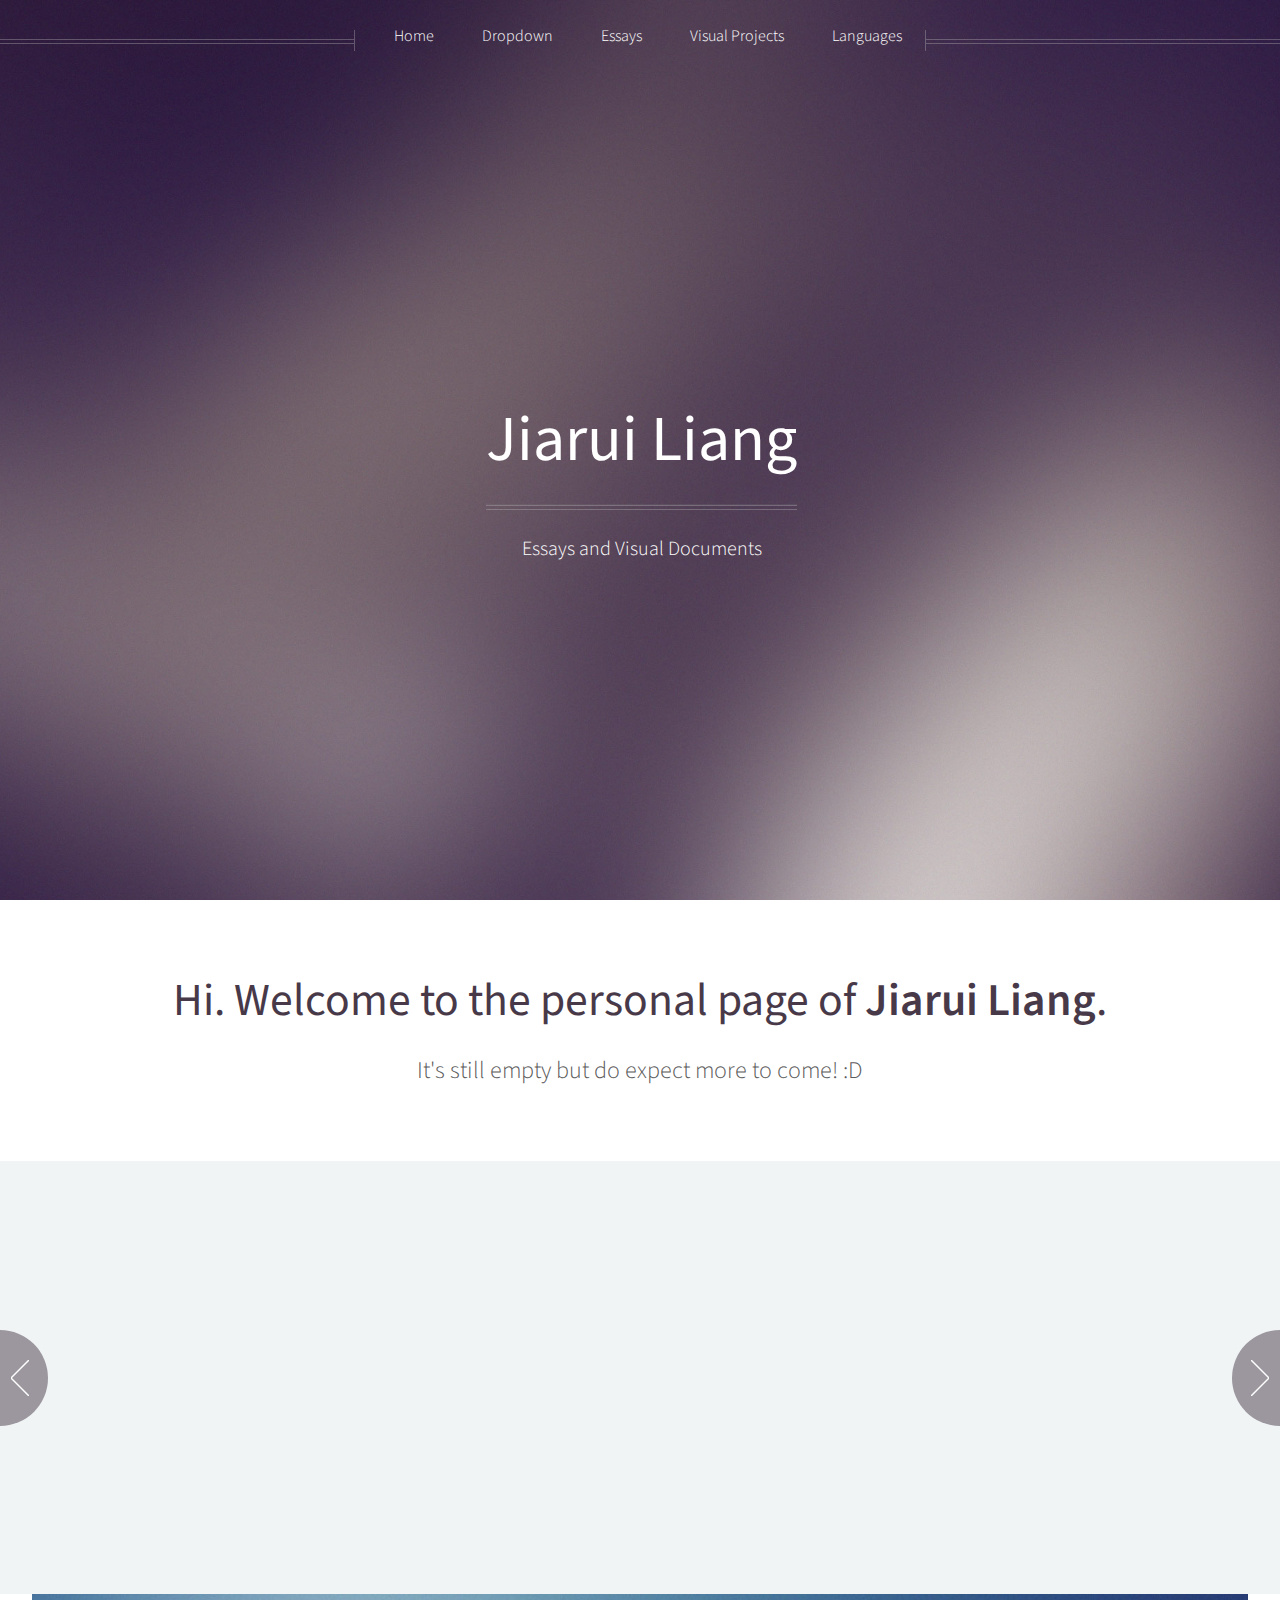
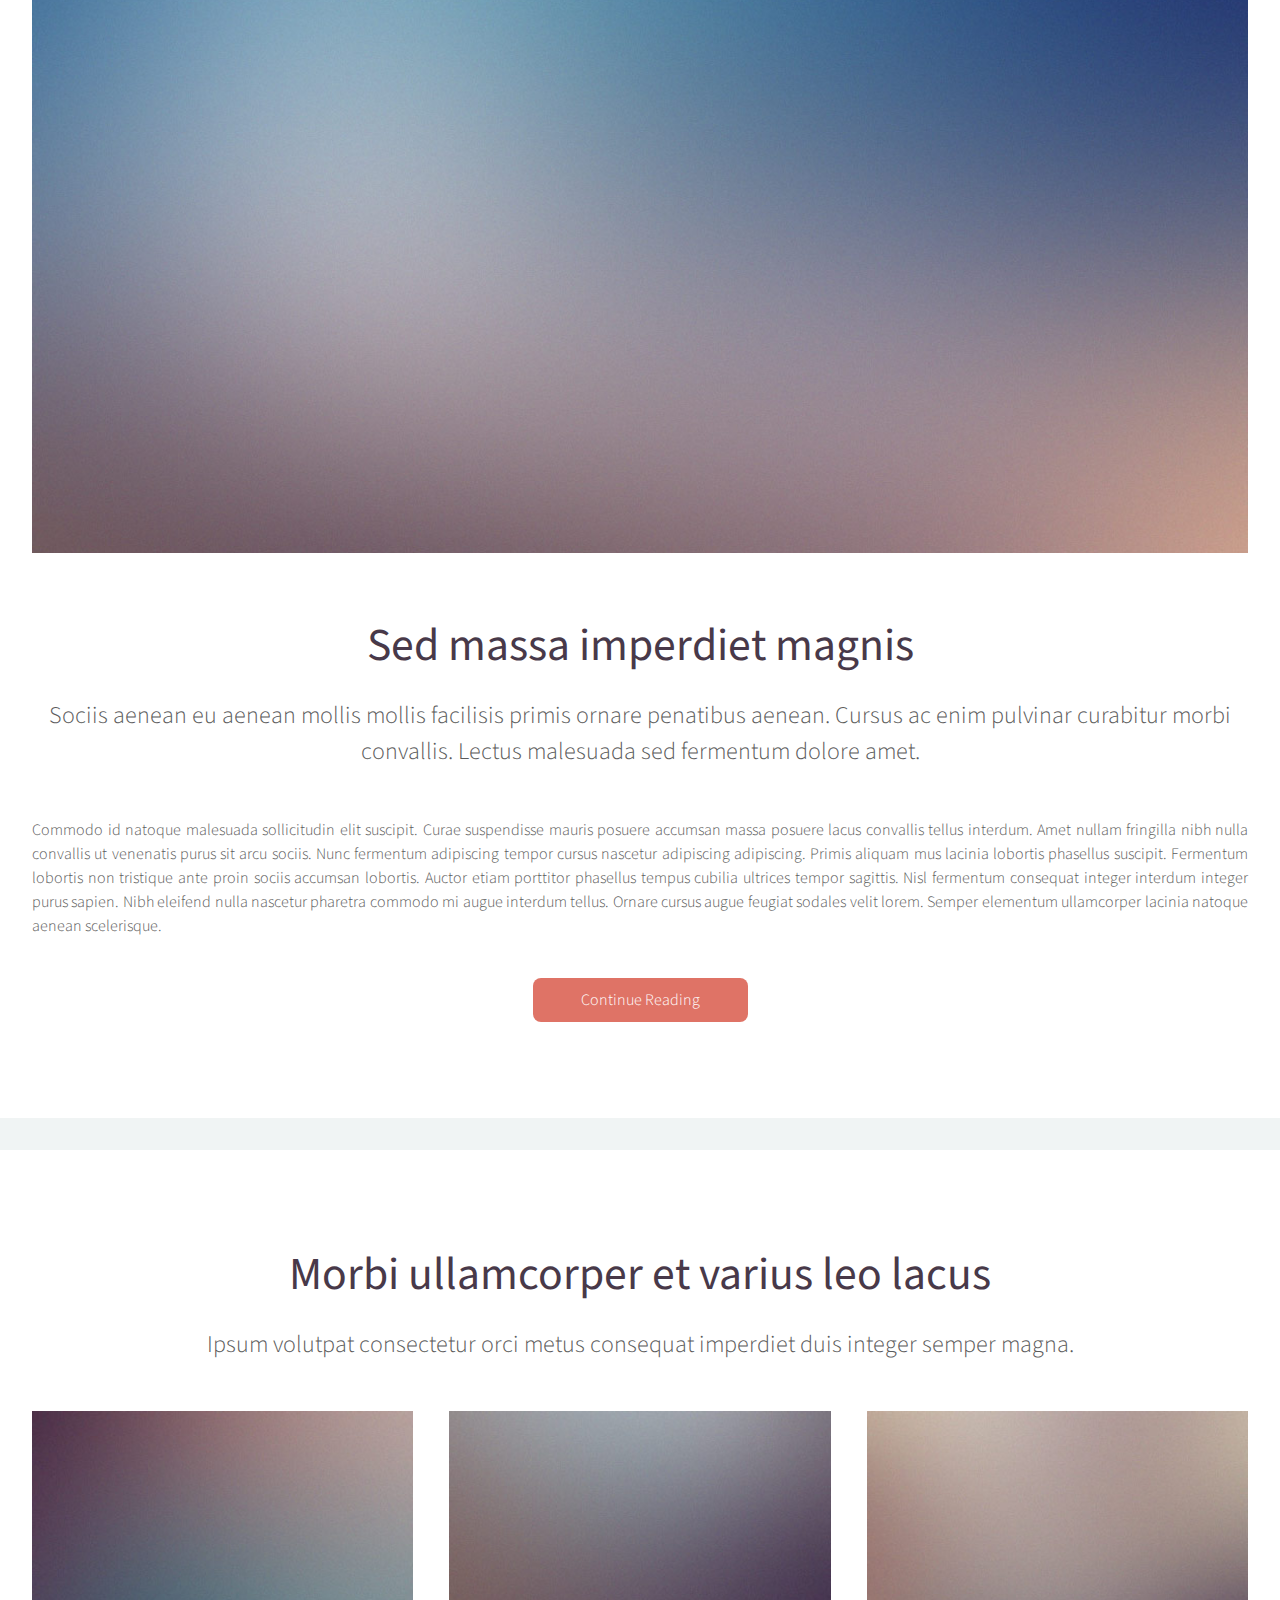
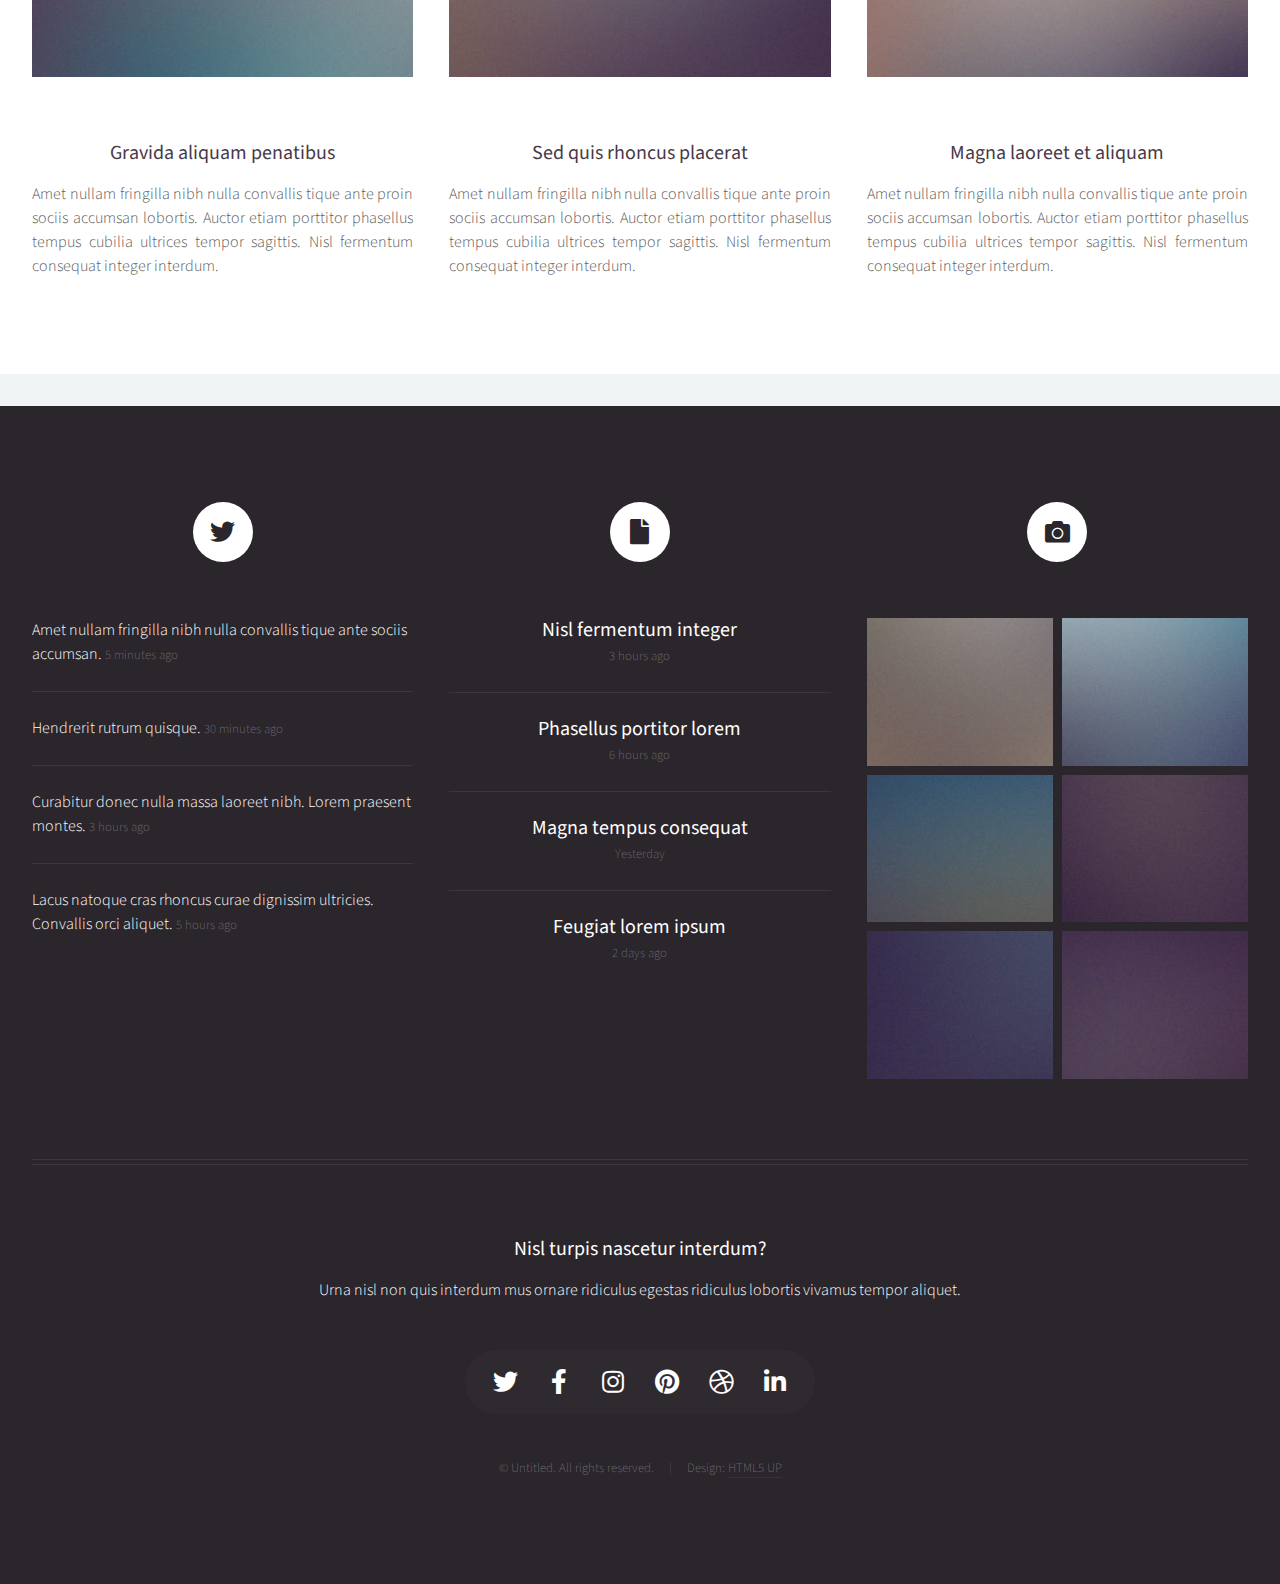
==== index.html @ 26f03580 "Update index.html" ====
<!DOCTYPE HTML>
<!--
	Helios by HTML5 UP
	html5up.net | @ajlkn
	Free for personal and commercial use under the CCA 3.0 license (html5up.net/license)
-->
<html>
	<head>
		<title>Jiarui Liang</title>
		<meta charset="utf-8" />
		<meta name="viewport" content="width=device-width, initial-scale=1, user-scalable=no" />
		<link rel="stylesheet" href="assets/css/main.css" />
		<noscript><link rel="stylesheet" href="assets/css/noscript.css" /></noscript>
	</head>
	<body class="homepage is-preload">
		<div id="page-wrapper">

			<!-- Header -->
				<div id="header">

					<!-- Inner -->
						<div class="inner">
							<header>
								<h1><a href="index.html" id="logo">Jiarui Liang</a></h1>
								<hr />
								<p>Essays and Visual Documents</p>
							</header>
						</div>

					<!-- Nav -->
						<nav id="nav">
							<ul>
								<li><a href="index.html">Home</a></li>
								<li>
									<a href="#">Dropdown</a>
									<ul>
										<li><a href="#">Lorem ipsum dolor</a></li>
										<li><a href="#">Magna phasellus</a></li>
										<li><a href="#">Etiam dolore nisl</a></li>
										<li>
											<a href="#">And a submenu &hellip;</a>
											<ul>
												<li><a href="#">Lorem ipsum dolor</a></li>
												<li><a href="#">Phasellus consequat</a></li>
												<li><a href="#">Magna phasellus</a></li>
												<li><a href="#">Etiam dolore nisl</a></li>
											</ul>
										</li>
										<li><a href="#">Veroeros feugiat</a></li>
									</ul>
								</li>
								<li><a href="left-sidebar.html">Essays</a></li>
								<li><a href="right-sidebar.html">Visual Projects</a></li>
								<li><a href="no-sidebar.html">Languages</a></li>
							</ul>
						</nav>

				</div>

			<!-- Banner -->
				<section id="banner">
					<header>
						<h2>Hi. Welcome to the personal page of <strong>Jiarui Liang</strong>.</h2>
						<p>
							It's still empty but do expect more to come! :D
						</p>
					</header>
				</section>

			<!-- Carousel -->
				<section class="carousel">
					<div class="reel">

						<article>
							<a href="#" class="image featured"><img src="images/pic01.jpg" alt="" /></a>
							<header>
								<h3><a href="#">Pulvinar sagittis congue</a></h3>
							</header>
							<p>Commodo id natoque malesuada sollicitudin elit suscipit magna.</p>
						</article>

						<article>
							<a href="#" class="image featured"><img src="images/pic02.jpg" alt="" /></a>
							<header>
								<h3><a href="#">Fermentum sagittis proin</a></h3>
							</header>
							<p>Commodo id natoque malesuada sollicitudin elit suscipit magna.</p>
						</article>

						<article>
							<a href="#" class="image featured"><img src="images/pic03.jpg" alt="" /></a>
							<header>
								<h3><a href="#">Sed quis rhoncus placerat</a></h3>
							</header>
							<p>Commodo id natoque malesuada sollicitudin elit suscipit magna.</p>
						</article>

						<article>
							<a href="#" class="image featured"><img src="images/pic04.jpg" alt="" /></a>
							<header>
								<h3><a href="#">Ultrices urna sit lobortis</a></h3>
							</header>
							<p>Commodo id natoque malesuada sollicitudin elit suscipit magna.</p>
						</article>

						<article>
							<a href="#" class="image featured"><img src="images/pic05.jpg" alt="" /></a>
							<header>
								<h3><a href="#">Varius magnis sollicitudin</a></h3>
							</header>
							<p>Commodo id natoque malesuada sollicitudin elit suscipit magna.</p>
						</article>

						<article>
							<a href="#" class="image featured"><img src="images/pic01.jpg" alt="" /></a>
							<header>
								<h3><a href="#">Pulvinar sagittis congue</a></h3>
							</header>
							<p>Commodo id natoque malesuada sollicitudin elit suscipit magna.</p>
						</article>

						<article>
							<a href="#" class="image featured"><img src="images/pic02.jpg" alt="" /></a>
							<header>
								<h3><a href="#">Fermentum sagittis proin</a></h3>
							</header>
							<p>Commodo id natoque malesuada sollicitudin elit suscipit magna.</p>
						</article>

						<article>
							<a href="#" class="image featured"><img src="images/pic03.jpg" alt="" /></a>
							<header>
								<h3><a href="#">Sed quis rhoncus placerat</a></h3>
							</header>
							<p>Commodo id natoque malesuada sollicitudin elit suscipit magna.</p>
						</article>

						<article>
							<a href="#" class="image featured"><img src="images/pic04.jpg" alt="" /></a>
							<header>
								<h3><a href="#">Ultrices urna sit lobortis</a></h3>
							</header>
							<p>Commodo id natoque malesuada sollicitudin elit suscipit magna.</p>
						</article>

						<article>
							<a href="#" class="image featured"><img src="images/pic05.jpg" alt="" /></a>
							<header>
								<h3><a href="#">Varius magnis sollicitudin</a></h3>
							</header>
							<p>Commodo id natoque malesuada sollicitudin elit suscipit magna.</p>
						</article>

					</div>
				</section>

			<!-- Main -->
				<div class="wrapper style2">

					<article id="main" class="container special">
						<a href="#" class="image featured"><img src="images/pic06.jpg" alt="" /></a>
						<header>
							<h2><a href="#">Sed massa imperdiet magnis</a></h2>
							<p>
								Sociis aenean eu aenean mollis mollis facilisis primis ornare penatibus aenean. Cursus ac enim
								pulvinar curabitur morbi convallis. Lectus malesuada sed fermentum dolore amet.
							</p>
						</header>
						<p>
							Commodo id natoque malesuada sollicitudin elit suscipit. Curae suspendisse mauris posuere accumsan massa
							posuere lacus convallis tellus interdum. Amet nullam fringilla nibh nulla convallis ut venenatis purus
							sit arcu sociis. Nunc fermentum adipiscing tempor cursus nascetur adipiscing adipiscing. Primis aliquam
							mus lacinia lobortis phasellus suscipit. Fermentum lobortis non tristique ante proin sociis accumsan
							lobortis. Auctor etiam porttitor phasellus tempus cubilia ultrices tempor sagittis. Nisl fermentum
							consequat integer interdum integer purus sapien. Nibh eleifend nulla nascetur pharetra commodo mi augue
							interdum tellus. Ornare cursus augue feugiat sodales velit lorem. Semper elementum ullamcorper lacinia
							natoque aenean scelerisque.
						</p>
						<footer>
							<a href="#" class="button">Continue Reading</a>
						</footer>
					</article>

				</div>

			<!-- Features -->
				<div class="wrapper style1">

					<section id="features" class="container special">
						<header>
							<h2>Morbi ullamcorper et varius leo lacus</h2>
							<p>Ipsum volutpat consectetur orci metus consequat imperdiet duis integer semper magna.</p>
						</header>
						<div class="row">
							<article class="col-4 col-12-mobile special">
								<a href="#" class="image featured"><img src="images/pic07.jpg" alt="" /></a>
								<header>
									<h3><a href="#">Gravida aliquam penatibus</a></h3>
								</header>
								<p>
									Amet nullam fringilla nibh nulla convallis tique ante proin sociis accumsan lobortis. Auctor etiam
									porttitor phasellus tempus cubilia ultrices tempor sagittis. Nisl fermentum consequat integer interdum.
								</p>
							</article>
							<article class="col-4 col-12-mobile special">
								<a href="#" class="image featured"><img src="images/pic08.jpg" alt="" /></a>
								<header>
									<h3><a href="#">Sed quis rhoncus placerat</a></h3>
								</header>
								<p>
									Amet nullam fringilla nibh nulla convallis tique ante proin sociis accumsan lobortis. Auctor etiam
									porttitor phasellus tempus cubilia ultrices tempor sagittis. Nisl fermentum consequat integer interdum.
								</p>
							</article>
							<article class="col-4 col-12-mobile special">
								<a href="#" class="image featured"><img src="images/pic09.jpg" alt="" /></a>
								<header>
									<h3><a href="#">Magna laoreet et aliquam</a></h3>
								</header>
								<p>
									Amet nullam fringilla nibh nulla convallis tique ante proin sociis accumsan lobortis. Auctor etiam
									porttitor phasellus tempus cubilia ultrices tempor sagittis. Nisl fermentum consequat integer interdum.
								</p>
							</article>
						</div>
					</section>

				</div>

			<!-- Footer -->
				<div id="footer">
					<div class="container">
						<div class="row">

							<!-- Tweets -->
								<section class="col-4 col-12-mobile">
									<header>
										<h2 class="icon brands fa-twitter circled"><span class="label">Tweets</span></h2>
									</header>
									<ul class="divided">
										<li>
											<article class="tweet">
												Amet nullam fringilla nibh nulla convallis tique ante sociis accumsan.
												<span class="timestamp">5 minutes ago</span>
											</article>
										</li>
										<li>
											<article class="tweet">
												Hendrerit rutrum quisque.
												<span class="timestamp">30 minutes ago</span>
											</article>
										</li>
										<li>
											<article class="tweet">
												Curabitur donec nulla massa laoreet nibh. Lorem praesent montes.
												<span class="timestamp">3 hours ago</span>
											</article>
										</li>
										<li>
											<article class="tweet">
												Lacus natoque cras rhoncus curae dignissim ultricies. Convallis orci aliquet.
												<span class="timestamp">5 hours ago</span>
											</article>
										</li>
									</ul>
								</section>

							<!-- Posts -->
								<section class="col-4 col-12-mobile">
									<header>
										<h2 class="icon solid fa-file circled"><span class="label">Posts</span></h2>
									</header>
									<ul class="divided">
										<li>
											<article class="post stub">
												<header>
													<h3><a href="#">Nisl fermentum integer</a></h3>
												</header>
												<span class="timestamp">3 hours ago</span>
											</article>
										</li>
										<li>
											<article class="post stub">
												<header>
													<h3><a href="#">Phasellus portitor lorem</a></h3>
												</header>
												<span class="timestamp">6 hours ago</span>
											</article>
										</li>
										<li>
											<article class="post stub">
												<header>
													<h3><a href="#">Magna tempus consequat</a></h3>
												</header>
												<span class="timestamp">Yesterday</span>
											</article>
										</li>
										<li>
											<article class="post stub">
												<header>
													<h3><a href="#">Feugiat lorem ipsum</a></h3>
												</header>
												<span class="timestamp">2 days ago</span>
											</article>
										</li>
									</ul>
								</section>

							<!-- Photos -->
								<section class="col-4 col-12-mobile">
									<header>
										<h2 class="icon solid fa-camera circled"><span class="label">Photos</span></h2>
									</header>
									<div class="row gtr-25">
										<div class="col-6">
											<a href="#" class="image fit"><img src="images/pic10.jpg" alt="" /></a>
										</div>
										<div class="col-6">
											<a href="#" class="image fit"><img src="images/pic11.jpg" alt="" /></a>
										</div>
										<div class="col-6">
											<a href="#" class="image fit"><img src="images/pic12.jpg" alt="" /></a>
										</div>
										<div class="col-6">
											<a href="#" class="image fit"><img src="images/pic13.jpg" alt="" /></a>
										</div>
										<div class="col-6">
											<a href="#" class="image fit"><img src="images/pic14.jpg" alt="" /></a>
										</div>
										<div class="col-6">
											<a href="#" class="image fit"><img src="images/pic15.jpg" alt="" /></a>
										</div>
									</div>
								</section>

						</div>
						<hr />
						<div class="row">
							<div class="col-12">

								<!-- Contact -->
									<section class="contact">
										<header>
											<h3>Nisl turpis nascetur interdum?</h3>
										</header>
										<p>Urna nisl non quis interdum mus ornare ridiculus egestas ridiculus lobortis vivamus tempor aliquet.</p>
										<ul class="icons">
											<li><a href="#" class="icon brands fa-twitter"><span class="label">Twitter</span></a></li>
											<li><a href="#" class="icon brands fa-facebook-f"><span class="label">Facebook</span></a></li>
											<li><a href="#" class="icon brands fa-instagram"><span class="label">Instagram</span></a></li>
											<li><a href="#" class="icon brands fa-pinterest"><span class="label">Pinterest</span></a></li>
											<li><a href="#" class="icon brands fa-dribbble"><span class="label">Dribbble</span></a></li>
											<li><a href="#" class="icon brands fa-linkedin-in"><span class="label">Linkedin</span></a></li>
										</ul>
									</section>

								<!-- Copyright -->
									<div class="copyright">
										<ul class="menu">
											<li>&copy; Untitled. All rights reserved.</li><li>Design: <a href="http://html5up.net">HTML5 UP</a></li>
										</ul>
									</div>

							</div>

						</div>
					</div>
				</div>

		</div>

		<!-- Scripts -->
			<script src="assets/js/jquery.min.js"></script>
			<script src="assets/js/jquery.dropotron.min.js"></script>
			<script src="assets/js/jquery.scrolly.min.js"></script>
			<script src="assets/js/jquery.scrollex.min.js"></script>
			<script src="assets/js/browser.min.js"></script>
			<script src="assets/js/breakpoints.min.js"></script>
			<script src="assets/js/util.js"></script>
			<script src="assets/js/main.js"></script>

	</body>
</html>
---- assets/css/main.css ----
@import url("https://fonts.googleapis.com/css?family=Source+Sans+Pro:300,300italic,400,400italic,600");
@import url("fontawesome-all.min.css");

/*
	Helios by HTML5 UP
	html5up.net | @ajlkn
	Free for personal and commercial use under the CCA 3.0 license (html5up.net/license)
*/

html, body, div, span, applet, object,
iframe, h1, h2, h3, h4, h5, h6, p, blockquote,
pre, a, abbr, acronym, address, big, cite,
code, del, dfn, em, img, ins, kbd, q, s, samp,
small, strike, strong, sub, sup, tt, var, b,
u, i, center, dl, dt, dd, ol, ul, li, fieldset,
form, label, legend, table, caption, tbody,
tfoot, thead, tr, th, td, article, aside,
canvas, details, embed, figure, figcaption,
footer, header, hgroup, menu, nav, output, ruby,
section, summary, time, mark, audio, video {
	margin: 0;
	padding: 0;
	border: 0;
	font-size: 100%;
	font: inherit;
	vertical-align: baseline;}

article, aside, details, figcaption, figure,
footer, header, hgroup, menu, nav, section {
	display: block;}

body {
	line-height: 1;
}

ol, ul {
	list-style: none;
}

blockquote, q {
	quotes: none;
}

	blockquote:before, blockquote:after, q:before, q:after {
		content: '';
		content: none;
	}

table {
	border-collapse: collapse;
	border-spacing: 0;
}

body {
	-webkit-text-size-adjust: none;
}

mark {
	background-color: transparent;
	color: inherit;
}

input::-moz-focus-inner {
	border: 0;
	padding: 0;
}

input, select, textarea {
	-moz-appearance: none;
	-webkit-appearance: none;
	-ms-appearance: none;
	appearance: none;
}

/* Basic */

	html {
		box-sizing: border-box;
	}

	*, *:before, *:after {
		box-sizing: inherit;
	}

	body {
		background: #f0f4f4;
		color: #5b5b5b;
		font-size: 15pt;
		line-height: 1.85em;
		font-family: 'Source Sans Pro', sans-serif;
		font-weight: 300;
	}

		body.is-preload *, body.is-preload *:before, body.is-preload *:after {
			-moz-animation: none !important;
			-webkit-animation: none !important;
			-ms-animation: none !important;
			animation: none !important;
			-moz-transition: none !important;
			-webkit-transition: none !important;
			-ms-transition: none !important;
			transition: none !important;
		}

	input, textarea, select {
		font-size: 15pt;
		line-height: 1.85em;
		font-family: 'Source Sans Pro', sans-serif;
		font-weight: 300;
	}

	h1, h2, h3, h4, h5, h6 {
		font-weight: 400;
		color: #483949;
		line-height: 1.25em;
	}

	h1 a, h2 a, h3 a, h4 a, h5 a, h6 a {
		color: inherit;
		text-decoration: none;
		border-bottom-color: transparent;
	}

	h1 strong, h2 strong, h3 strong, h4 strong, h5 strong, h6 strong {
		font-weight: 600;
	}

	h2 {
		font-size: 2.85em;
	}

	h3 {
		font-size: 1.25em;
	}

	h4 {
		font-size: 1em;
		margin: 0 0 0.25em 0;
	}

	strong, b {
		font-weight: 400;
		color: #483949;
	}

	em, i {
		font-style: italic;
	}

	a {
		color: inherit;
		border-bottom: solid 1px rgba(128, 128, 128, 0.15);
		text-decoration: none;
		-moz-transition: background-color 0.35s ease-in-out, color 0.35s ease-in-out, border-bottom-color 0.35s ease-in-out;
		-webkit-transition: background-color 0.35s ease-in-out, color 0.35s ease-in-out, border-bottom-color 0.35s ease-in-out;
		-ms-transition: background-color 0.35s ease-in-out, color 0.35s ease-in-out, border-bottom-color 0.35s ease-in-out;
		transition: background-color 0.35s ease-in-out, color 0.35s ease-in-out, border-bottom-color 0.35s ease-in-out;
	}

		a:hover {
			color: #ef8376;
			border-bottom-color: transparent;
		}

	sub {
		position: relative;
		top: 0.5em;
		font-size: 0.8em;
	}

	sup {
		position: relative;
		top: -0.5em;
		font-size: 0.8em;
	}

	blockquote {
		border-left: solid 0.5em #ddd;
		padding: 1em 0 1em 2em;
		font-style: italic;
	}

	p, ul, ol, dl, table {
		margin-bottom: 1em;
	}

	p {
		text-align: justify;
	}

	br.clear {
		clear: both;
	}

	hr {
		position: relative;
		display: block;
		border: 0;
		top: 4.5em;
		margin-bottom: 9em;
		height: 6px;
		border-top: solid 1px rgba(128, 128, 128, 0.2);
		border-bottom: solid 1px rgba(128, 128, 128, 0.2);
	}

		hr:before, hr:after {
			content: '';
			position: absolute;
			top: -8px;
			display: block;
			width: 1px;
			height: 21px;
			background: rgba(128, 128, 128, 0.2);
		}

		hr:before {
			left: -1px;
		}

		hr:after {
			right: -1px;
		}

	.timestamp {
		color: rgba(128, 128, 128, 0.75);
		font-size: 0.8em;
	}

/* Container */

	.container {
		margin: 0 auto;
		max-width: 100%;
		width: 1400px;
	}

		@media screen and (max-width: 1680px) {

			.container {
				width: 1200px;
			}

		}

		@media screen and (max-width: 1280px) {

			.container {
				width: 100%;
			}

		}

		@media screen and (max-width: 960px) {

			.container {
				width: 100%;
			}

		}

		@media screen and (max-width: 840px) {

			.container {
				width: 100%;
			}

		}

		@media screen and (max-width: 736px) {

			.container {
				width: 100%;
			}

		}

/* Row */

	.row {
		display: flex;
		flex-wrap: wrap;
		box-sizing: border-box;
		align-items: stretch;
	}

		.row > * {
			box-sizing: border-box;
		}

		.row.gtr-uniform > * > :last-child {
			margin-bottom: 0;
		}

		.row.aln-left {
			justify-content: flex-start;
		}

		.row.aln-center {
			justify-content: center;
		}

		.row.aln-right {
			justify-content: flex-end;
		}

		.row.aln-top {
			align-items: flex-start;
		}

		.row.aln-middle {
			align-items: center;
		}

		.row.aln-bottom {
			align-items: flex-end;
		}

		.row > .imp {
			order: -1;
		}

		.row > .col-1 {
			width: 8.33333%;
		}

		.row > .off-1 {
			margin-left: 8.33333%;
		}

		.row > .col-2 {
			width: 16.66667%;
		}

		.row > .off-2 {
			margin-left: 16.66667%;
		}

		.row > .col-3 {
			width: 25%;
		}

		.row > .off-3 {
			margin-left: 25%;
		}

		.row > .col-4 {
			width: 33.33333%;
		}

		.row > .off-4 {
			margin-left: 33.33333%;
		}

		.row > .col-5 {
			width: 41.66667%;
		}

		.row > .off-5 {
			margin-left: 41.66667%;
		}

		.row > .col-6 {
			width: 50%;
		}

		.row > .off-6 {
			margin-left: 50%;
		}

		.row > .col-7 {
			width: 58.33333%;
		}

		.row > .off-7 {
			margin-left: 58.33333%;
		}

		.row > .col-8 {
			width: 66.66667%;
		}

		.row > .off-8 {
			margin-left: 66.66667%;
		}

		.row > .col-9 {
			width: 75%;
		}

		.row > .off-9 {
			margin-left: 75%;
		}

		.row > .col-10 {
			width: 83.33333%;
		}

		.row > .off-10 {
			margin-left: 83.33333%;
		}

		.row > .col-11 {
			width: 91.66667%;
		}

		.row > .off-11 {
			margin-left: 91.66667%;
		}

		.row > .col-12 {
			width: 100%;
		}

		.row > .off-12 {
			margin-left: 100%;
		}

		.row.gtr-0 {
			margin-top: 0px;
			margin-left: 0px;
		}

			.row.gtr-0 > * {
				padding: 0px 0 0 0px;
			}

			.row.gtr-0.gtr-uniform {
				margin-top: 0px;
			}

				.row.gtr-0.gtr-uniform > * {
					padding-top: 0px;
				}

		.row.gtr-25 {
			margin-top: -10px;
			margin-left: -10px;
		}

			.row.gtr-25 > * {
				padding: 10px 0 0 10px;
			}

			.row.gtr-25.gtr-uniform {
				margin-top: -10px;
			}

				.row.gtr-25.gtr-uniform > * {
					padding-top: 10px;
				}

		.row.gtr-50 {
			margin-top: -20px;
			margin-left: -20px;
		}

			.row.gtr-50 > * {
				padding: 20px 0 0 20px;
			}

			.row.gtr-50.gtr-uniform {
				margin-top: -20px;
			}

				.row.gtr-50.gtr-uniform > * {
					padding-top: 20px;
				}

		.row {
			margin-top: -40px;
			margin-left: -40px;
		}

			.row > * {
				padding: 40px 0 0 40px;
			}

			.row.gtr-uniform {
				margin-top: -40px;
			}

				.row.gtr-uniform > * {
					padding-top: 40px;
				}

		.row.gtr-150 {
			margin-top: -60px;
			margin-left: -60px;
		}

			.row.gtr-150 > * {
				padding: 60px 0 0 60px;
			}

			.row.gtr-150.gtr-uniform {
				margin-top: -60px;
			}

				.row.gtr-150.gtr-uniform > * {
					padding-top: 60px;
				}

		.row.gtr-200 {
			margin-top: -80px;
			margin-left: -80px;
		}

			.row.gtr-200 > * {
				padding: 80px 0 0 80px;
			}

			.row.gtr-200.gtr-uniform {
				margin-top: -80px;
			}

				.row.gtr-200.gtr-uniform > * {
					padding-top: 80px;
				}

		@media screen and (max-width: 1680px) {

			.row {
				display: flex;
				flex-wrap: wrap;
				box-sizing: border-box;
				align-items: stretch;
			}

				.row > * {
					box-sizing: border-box;
				}

				.row.gtr-uniform > * > :last-child {
					margin-bottom: 0;
				}

				.row.aln-left {
					justify-content: flex-start;
				}

				.row.aln-center {
					justify-content: center;
				}

				.row.aln-right {
					justify-content: flex-end;
				}

				.row.aln-top {
					align-items: flex-start;
				}

				.row.aln-middle {
					align-items: center;
				}

				.row.aln-bottom {
					align-items: flex-end;
				}

				.row > .imp-wide {
					order: -1;
				}

				.row > .col-1-wide {
					width: 8.33333%;
				}

				.row > .off-1-wide {
					margin-left: 8.33333%;
				}

				.row > .col-2-wide {
					width: 16.66667%;
				}

				.row > .off-2-wide {
					margin-left: 16.66667%;
				}

				.row > .col-3-wide {
					width: 25%;
				}

				.row > .off-3-wide {
					margin-left: 25%;
				}

				.row > .col-4-wide {
					width: 33.33333%;
				}

				.row > .off-4-wide {
					margin-left: 33.33333%;
				}

				.row > .col-5-wide {
					width: 41.66667%;
				}

				.row > .off-5-wide {
					margin-left: 41.66667%;
				}

				.row > .col-6-wide {
					width: 50%;
				}

				.row > .off-6-wide {
					margin-left: 50%;
				}

				.row > .col-7-wide {
					width: 58.33333%;
				}

				.row > .off-7-wide {
					margin-left: 58.33333%;
				}

				.row > .col-8-wide {
					width: 66.66667%;
				}

				.row > .off-8-wide {
					margin-left: 66.66667%;
				}

				.row > .col-9-wide {
					width: 75%;
				}

				.row > .off-9-wide {
					margin-left: 75%;
				}

				.row > .col-10-wide {
					width: 83.33333%;
				}

				.row > .off-10-wide {
					margin-left: 83.33333%;
				}

				.row > .col-11-wide {
					width: 91.66667%;
				}

				.row > .off-11-wide {
					margin-left: 91.66667%;
				}

				.row > .col-12-wide {
					width: 100%;
				}

				.row > .off-12-wide {
					margin-left: 100%;
				}

				.row.gtr-0 {
					margin-top: 0px;
					margin-left: 0px;
				}

					.row.gtr-0 > * {
						padding: 0px 0 0 0px;
					}

					.row.gtr-0.gtr-uniform {
						margin-top: 0px;
					}

						.row.gtr-0.gtr-uniform > * {
							padding-top: 0px;
						}

				.row.gtr-25 {
					margin-top: -10px;
					margin-left: -10px;
				}

					.row.gtr-25 > * {
						padding: 10px 0 0 10px;
					}

					.row.gtr-25.gtr-uniform {
						margin-top: -10px;
					}

						.row.gtr-25.gtr-uniform > * {
							padding-top: 10px;
						}

				.row.gtr-50 {
					margin-top: -20px;
					margin-left: -20px;
				}

					.row.gtr-50 > * {
						padding: 20px 0 0 20px;
					}

					.row.gtr-50.gtr-uniform {
						margin-top: -20px;
					}

						.row.gtr-50.gtr-uniform > * {
							padding-top: 20px;
						}

				.row {
					margin-top: -40px;
					margin-left: -40px;
				}

					.row > * {
						padding: 40px 0 0 40px;
					}

					.row.gtr-uniform {
						margin-top: -40px;
					}

						.row.gtr-uniform > * {
							padding-top: 40px;
						}

				.row.gtr-150 {
					margin-top: -60px;
					margin-left: -60px;
				}

					.row.gtr-150 > * {
						padding: 60px 0 0 60px;
					}

					.row.gtr-150.gtr-uniform {
						margin-top: -60px;
					}

						.row.gtr-150.gtr-uniform > * {
							padding-top: 60px;
						}

				.row.gtr-200 {
					margin-top: -80px;
					margin-left: -80px;
				}

					.row.gtr-200 > * {
						padding: 80px 0 0 80px;
					}

					.row.gtr-200.gtr-uniform {
						margin-top: -80px;
					}

						.row.gtr-200.gtr-uniform > * {
							padding-top: 80px;
						}

		}

		@media screen and (max-width: 1280px) {

			.row {
				display: flex;
				flex-wrap: wrap;
				box-sizing: border-box;
				align-items: stretch;
			}

				.row > * {
					box-sizing: border-box;
				}

				.row.gtr-uniform > * > :last-child {
					margin-bottom: 0;
				}

				.row.aln-left {
					justify-content: flex-start;
				}

				.row.aln-center {
					justify-content: center;
				}

				.row.aln-right {
					justify-content: flex-end;
				}

				.row.aln-top {
					align-items: flex-start;
				}

				.row.aln-middle {
					align-items: center;
				}

				.row.aln-bottom {
					align-items: flex-end;
				}

				.row > .imp-normal {
					order: -1;
				}

				.row > .col-1-normal {
					width: 8.33333%;
				}

				.row > .off-1-normal {
					margin-left: 8.33333%;
				}

				.row > .col-2-normal {
					width: 16.66667%;
				}

				.row > .off-2-normal {
					margin-left: 16.66667%;
				}

				.row > .col-3-normal {
					width: 25%;
				}

				.row > .off-3-normal {
					margin-left: 25%;
				}

				.row > .col-4-normal {
					width: 33.33333%;
				}

				.row > .off-4-normal {
					margin-left: 33.33333%;
				}

				.row > .col-5-normal {
					width: 41.66667%;
				}

				.row > .off-5-normal {
					margin-left: 41.66667%;
				}

				.row > .col-6-normal {
					width: 50%;
				}

				.row > .off-6-normal {
					margin-left: 50%;
				}

				.row > .col-7-normal {
					width: 58.33333%;
				}

				.row > .off-7-normal {
					margin-left: 58.33333%;
				}

				.row > .col-8-normal {
					width: 66.66667%;
				}

				.row > .off-8-normal {
					margin-left: 66.66667%;
				}

				.row > .col-9-normal {
					width: 75%;
				}

				.row > .off-9-normal {
					margin-left: 75%;
				}

				.row > .col-10-normal {
					width: 83.33333%;
				}

				.row > .off-10-normal {
					margin-left: 83.33333%;
				}

				.row > .col-11-normal {
					width: 91.66667%;
				}

				.row > .off-11-normal {
					margin-left: 91.66667%;
				}

				.row > .col-12-normal {
					width: 100%;
				}

				.row > .off-12-normal {
					margin-left: 100%;
				}

				.row.gtr-0 {
					margin-top: 0px;
					margin-left: 0px;
				}

					.row.gtr-0 > * {
						padding: 0px 0 0 0px;
					}

					.row.gtr-0.gtr-uniform {
						margin-top: 0px;
					}

						.row.gtr-0.gtr-uniform > * {
							padding-top: 0px;
						}

				.row.gtr-25 {
					margin-top: -9px;
					margin-left: -9px;
				}

					.row.gtr-25 > * {
						padding: 9px 0 0 9px;
					}

					.row.gtr-25.gtr-uniform {
						margin-top: -9px;
					}

						.row.gtr-25.gtr-uniform > * {
							padding-top: 9px;
						}

				.row.gtr-50 {
					margin-top: -18px;
					margin-left: -18px;
				}

					.row.gtr-50 > * {
						padding: 18px 0 0 18px;
					}

					.row.gtr-50.gtr-uniform {
						margin-top: -18px;
					}

						.row.gtr-50.gtr-uniform > * {
							padding-top: 18px;
						}

				.row {
					margin-top: -36px;
					margin-left: -36px;
				}

					.row > * {
						padding: 36px 0 0 36px;
					}

					.row.gtr-uniform {
						margin-top: -36px;
					}

						.row.gtr-uniform > * {
							padding-top: 36px;
						}

				.row.gtr-150 {
					margin-top: -54px;
					margin-left: -54px;
				}

					.row.gtr-150 > * {
						padding: 54px 0 0 54px;
					}

					.row.gtr-150.gtr-uniform {
						margin-top: -54px;
					}

						.row.gtr-150.gtr-uniform > * {
							padding-top: 54px;
						}

				.row.gtr-200 {
					margin-top: -72px;
					margin-left: -72px;
				}

					.row.gtr-200 > * {
						padding: 72px 0 0 72px;
					}

					.row.gtr-200.gtr-uniform {
						margin-top: -72px;
					}

						.row.gtr-200.gtr-uniform > * {
							padding-top: 72px;
						}

		}

		@media screen and (max-width: 960px) {

			.row {
				display: flex;
				flex-wrap: wrap;
				box-sizing: border-box;
				align-items: stretch;
			}

				.row > * {
					box-sizing: border-box;
				}

				.row.gtr-uniform > * > :last-child {
					margin-bottom: 0;
				}

				.row.aln-left {
					justify-content: flex-start;
				}

				.row.aln-center {
					justify-content: center;
				}

				.row.aln-right {
					justify-content: flex-end;
				}

				.row.aln-top {
					align-items: flex-start;
				}

				.row.aln-middle {
					align-items: center;
				}

				.row.aln-bottom {
					align-items: flex-end;
				}

				.row > .imp-narrow {
					order: -1;
				}

				.row > .col-1-narrow {
					width: 8.33333%;
				}

				.row > .off-1-narrow {
					margin-left: 8.33333%;
				}

				.row > .col-2-narrow {
					width: 16.66667%;
				}

				.row > .off-2-narrow {
					margin-left: 16.66667%;
				}

				.row > .col-3-narrow {
					width: 25%;
				}

				.row > .off-3-narrow {
					margin-left: 25%;
				}

				.row > .col-4-narrow {
					width: 33.33333%;
				}

				.row > .off-4-narrow {
					margin-left: 33.33333%;
				}

				.row > .col-5-narrow {
					width: 41.66667%;
				}

				.row > .off-5-narrow {
					margin-left: 41.66667%;
				}

				.row > .col-6-narrow {
					width: 50%;
				}

				.row > .off-6-narrow {
					margin-left: 50%;
				}

				.row > .col-7-narrow {
					width: 58.33333%;
				}

				.row > .off-7-narrow {
					margin-left: 58.33333%;
				}

				.row > .col-8-narrow {
					width: 66.66667%;
				}

				.row > .off-8-narrow {
					margin-left: 66.66667%;
				}

				.row > .col-9-narrow {
					width: 75%;
				}

				.row > .off-9-narrow {
					margin-left: 75%;
				}

				.row > .col-10-narrow {
					width: 83.33333%;
				}

				.row > .off-10-narrow {
					margin-left: 83.33333%;
				}

				.row > .col-11-narrow {
					width: 91.66667%;
				}

				.row > .off-11-narrow {
					margin-left: 91.66667%;
				}

				.row > .col-12-narrow {
					width: 100%;
				}

				.row > .off-12-narrow {
					margin-left: 100%;
				}

				.row.gtr-0 {
					margin-top: 0px;
					margin-left: 0px;
				}

					.row.gtr-0 > * {
						padding: 0px 0 0 0px;
					}

					.row.gtr-0.gtr-uniform {
						margin-top: 0px;
					}

						.row.gtr-0.gtr-uniform > * {
							padding-top: 0px;
						}

				.row.gtr-25 {
					margin-top: -8px;
					margin-left: -8px;
				}

					.row.gtr-25 > * {
						padding: 8px 0 0 8px;
					}

					.row.gtr-25.gtr-uniform {
						margin-top: -8px;
					}

						.row.gtr-25.gtr-uniform > * {
							padding-top: 8px;
						}

				.row.gtr-50 {
					margin-top: -16px;
					margin-left: -16px;
				}

					.row.gtr-50 > * {
						padding: 16px 0 0 16px;
					}

					.row.gtr-50.gtr-uniform {
						margin-top: -16px;
					}

						.row.gtr-50.gtr-uniform > * {
							padding-top: 16px;
						}

				.row {
					margin-top: -32px;
					margin-left: -32px;
				}

					.row > * {
						padding: 32px 0 0 32px;
					}

					.row.gtr-uniform {
						margin-top: -32px;
					}

						.row.gtr-uniform > * {
							padding-top: 32px;
						}

				.row.gtr-150 {
					margin-top: -48px;
					margin-left: -48px;
				}

					.row.gtr-150 > * {
						padding: 48px 0 0 48px;
					}

					.row.gtr-150.gtr-uniform {
						margin-top: -48px;
					}

						.row.gtr-150.gtr-uniform > * {
							padding-top: 48px;
						}

				.row.gtr-200 {
					margin-top: -64px;
					margin-left: -64px;
				}

					.row.gtr-200 > * {
						padding: 64px 0 0 64px;
					}

					.row.gtr-200.gtr-uniform {
						margin-top: -64px;
					}

						.row.gtr-200.gtr-uniform > * {
							padding-top: 64px;
						}

		}

		@media screen and (max-width: 840px) {

			.row {
				display: flex;
				flex-wrap: wrap;
				box-sizing: border-box;
				align-items: stretch;
			}

				.row > * {
					box-sizing: border-box;
				}

				.row.gtr-uniform > * > :last-child {
					margin-bottom: 0;
				}

				.row.aln-left {
					justify-content: flex-start;
				}

				.row.aln-center {
					justify-content: center;
				}

				.row.aln-right {
					justify-content: flex-end;
				}

				.row.aln-top {
					align-items: flex-start;
				}

				.row.aln-middle {
					align-items: center;
				}

				.row.aln-bottom {
					align-items: flex-end;
				}

				.row > .imp-narrower {
					order: -1;
				}

				.row > .col-1-narrower {
					width: 8.33333%;
				}

				.row > .off-1-narrower {
					margin-left: 8.33333%;
				}

				.row > .col-2-narrower {
					width: 16.66667%;
				}

				.row > .off-2-narrower {
					margin-left: 16.66667%;
				}

				.row > .col-3-narrower {
					width: 25%;
				}

				.row > .off-3-narrower {
					margin-left: 25%;
				}

				.row > .col-4-narrower {
					width: 33.33333%;
				}

				.row > .off-4-narrower {
					margin-left: 33.33333%;
				}

				.row > .col-5-narrower {
					width: 41.66667%;
				}

				.row > .off-5-narrower {
					margin-left: 41.66667%;
				}

				.row > .col-6-narrower {
					width: 50%;
				}

				.row > .off-6-narrower {
					margin-left: 50%;
				}

				.row > .col-7-narrower {
					width: 58.33333%;
				}

				.row > .off-7-narrower {
					margin-left: 58.33333%;
				}

				.row > .col-8-narrower {
					width: 66.66667%;
				}

				.row > .off-8-narrower {
					margin-left: 66.66667%;
				}

				.row > .col-9-narrower {
					width: 75%;
				}

				.row > .off-9-narrower {
					margin-left: 75%;
				}

				.row > .col-10-narrower {
					width: 83.33333%;
				}

				.row > .off-10-narrower {
					margin-left: 83.33333%;
				}

				.row > .col-11-narrower {
					width: 91.66667%;
				}

				.row > .off-11-narrower {
					margin-left: 91.66667%;
				}

				.row > .col-12-narrower {
					width: 100%;
				}

				.row > .off-12-narrower {
					margin-left: 100%;
				}

				.row.gtr-0 {
					margin-top: 0px;
					margin-left: 0px;
				}

					.row.gtr-0 > * {
						padding: 0px 0 0 0px;
					}

					.row.gtr-0.gtr-uniform {
						margin-top: 0px;
					}

						.row.gtr-0.gtr-uniform > * {
							padding-top: 0px;
						}

				.row.gtr-25 {
					margin-top: -8px;
					margin-left: -8px;
				}

					.row.gtr-25 > * {
						padding: 8px 0 0 8px;
					}

					.row.gtr-25.gtr-uniform {
						margin-top: -8px;
					}

						.row.gtr-25.gtr-uniform > * {
							padding-top: 8px;
						}

				.row.gtr-50 {
					margin-top: -16px;
					margin-left: -16px;
				}

					.row.gtr-50 > * {
						padding: 16px 0 0 16px;
					}

					.row.gtr-50.gtr-uniform {
						margin-top: -16px;
					}

						.row.gtr-50.gtr-uniform > * {
							padding-top: 16px;
						}

				.row {
					margin-top: -32px;
					margin-left: -32px;
				}

					.row > * {
						padding: 32px 0 0 32px;
					}

					.row.gtr-uniform {
						margin-top: -32px;
					}

						.row.gtr-uniform > * {
							padding-top: 32px;
						}

				.row.gtr-150 {
					margin-top: -48px;
					margin-left: -48px;
				}

					.row.gtr-150 > * {
						padding: 48px 0 0 48px;
					}

					.row.gtr-150.gtr-uniform {
						margin-top: -48px;
					}

						.row.gtr-150.gtr-uniform > * {
							padding-top: 48px;
						}

				.row.gtr-200 {
					margin-top: -64px;
					margin-left: -64px;
				}

					.row.gtr-200 > * {
						padding: 64px 0 0 64px;
					}

					.row.gtr-200.gtr-uniform {
						margin-top: -64px;
					}

						.row.gtr-200.gtr-uniform > * {
							padding-top: 64px;
						}

		}

		@media screen and (max-width: 736px) {

			.row {
				display: flex;
				flex-wrap: wrap;
				box-sizing: border-box;
				align-items: stretch;
			}

				.row > * {
					box-sizing: border-box;
				}

				.row.gtr-uniform > * > :last-child {
					margin-bottom: 0;
				}

				.row.aln-left {
					justify-content: flex-start;
				}

				.row.aln-center {
					justify-content: center;
				}

				.row.aln-right {
					justify-content: flex-end;
				}

				.row.aln-top {
					align-items: flex-start;
				}

				.row.aln-middle {
					align-items: center;
				}

				.row.aln-bottom {
					align-items: flex-end;
				}

				.row > .imp-mobile {
					order: -1;
				}

				.row > .col-1-mobile {
					width: 8.33333%;
				}

				.row > .off-1-mobile {
					margin-left: 8.33333%;
				}

				.row > .col-2-mobile {
					width: 16.66667%;
				}

				.row > .off-2-mobile {
					margin-left: 16.66667%;
				}

				.row > .col-3-mobile {
					width: 25%;
				}

				.row > .off-3-mobile {
					margin-left: 25%;
				}

				.row > .col-4-mobile {
					width: 33.33333%;
				}

				.row > .off-4-mobile {
					margin-left: 33.33333%;
				}

				.row > .col-5-mobile {
					width: 41.66667%;
				}

				.row > .off-5-mobile {
					margin-left: 41.66667%;
				}

				.row > .col-6-mobile {
					width: 50%;
				}

				.row > .off-6-mobile {
					margin-left: 50%;
				}

				.row > .col-7-mobile {
					width: 58.33333%;
				}

				.row > .off-7-mobile {
					margin-left: 58.33333%;
				}

				.row > .col-8-mobile {
					width: 66.66667%;
				}

				.row > .off-8-mobile {
					margin-left: 66.66667%;
				}

				.row > .col-9-mobile {
					width: 75%;
				}

				.row > .off-9-mobile {
					margin-left: 75%;
				}

				.row > .col-10-mobile {
					width: 83.33333%;
				}

				.row > .off-10-mobile {
					margin-left: 83.33333%;
				}

				.row > .col-11-mobile {
					width: 91.66667%;
				}

				.row > .off-11-mobile {
					margin-left: 91.66667%;
				}

				.row > .col-12-mobile {
					width: 100%;
				}

				.row > .off-12-mobile {
					margin-left: 100%;
				}

				.row.gtr-0 {
					margin-top: 0px;
					margin-left: 0px;
				}

					.row.gtr-0 > * {
						padding: 0px 0 0 0px;
					}

					.row.gtr-0.gtr-uniform {
						margin-top: 0px;
					}

						.row.gtr-0.gtr-uniform > * {
							padding-top: 0px;
						}

				.row.gtr-25 {
					margin-top: -5px;
					margin-left: -5px;
				}

					.row.gtr-25 > * {
						padding: 5px 0 0 5px;
					}

					.row.gtr-25.gtr-uniform {
						margin-top: -5px;
					}

						.row.gtr-25.gtr-uniform > * {
							padding-top: 5px;
						}

				.row.gtr-50 {
					margin-top: -10px;
					margin-left: -10px;
				}

					.row.gtr-50 > * {
						padding: 10px 0 0 10px;
					}

					.row.gtr-50.gtr-uniform {
						margin-top: -10px;
					}

						.row.gtr-50.gtr-uniform > * {
							padding-top: 10px;
						}

				.row {
					margin-top: -20px;
					margin-left: -20px;
				}

					.row > * {
						padding: 20px 0 0 20px;
					}

					.row.gtr-uniform {
						margin-top: -20px;
					}

						.row.gtr-uniform > * {
							padding-top: 20px;
						}

				.row.gtr-150 {
					margin-top: -30px;
					margin-left: -30px;
				}

					.row.gtr-150 > * {
						padding: 30px 0 0 30px;
					}

					.row.gtr-150.gtr-uniform {
						margin-top: -30px;
					}

						.row.gtr-150.gtr-uniform > * {
							padding-top: 30px;
						}

				.row.gtr-200 {
					margin-top: -40px;
					margin-left: -40px;
				}

					.row.gtr-200 > * {
						padding: 40px 0 0 40px;
					}

					.row.gtr-200.gtr-uniform {
						margin-top: -40px;
					}

						.row.gtr-200.gtr-uniform > * {
							padding-top: 40px;
						}

		}

/* Sections/Article */

	section, article {
		margin-bottom: 3em;
	}

		section > :last-child, section:last-child, article > :last-child, article:last-child {
			margin-bottom: 0;
		}

		section.special > header, section.special > footer, article.special > header, article.special > footer {
			text-align: center;
		}

	.row > section, .row > article {
		margin-bottom: 0;
	}

	header {
		margin: 0 0 1em 0;
	}

		header > p {
			display: block;
			font-size: 1.5em;
			margin: 1em 0 2em 0;
			line-height: 1.5em;
			text-align: inherit;
		}

	footer {
		margin: 2.5em 0 0 0;
	}

/* Image */

	.image {
		position: relative;
		display: inline-block;
		border: 0;
		outline: 0;
	}

		.image img {
			display: block;
			width: 100%;
		}

		.image.fit {
			display: block;
			width: 100%;
		}

		.image.featured {
			display: block;
			width: 100%;
			margin: 0 0 4em 0;
		}

		.image.left {
			float: left;
			margin: 0 2em 2em 0;
		}

		.image.centered {
			display: block;
			margin: 0 0 2em 0;
		}

			.image.centered img {
				margin: 0 auto;
				width: auto;
			}

/* List */

	ul {
		list-style: disc;
		padding-left: 1em;
	}

		ul li {
			padding-left: 0.5em;
		}

	ol {
		list-style: decimal;
		padding-left: 1.25em;
	}

		ol li {
			padding-left: 0.25em;
		}

/* Actions */

	ul.actions {
		margin: 3em 0 0 0;
		list-style: none;
		padding-left: 0;
	}

		form ul.actions {
			margin-top: 0;
		}

		ul.actions li {
			display: inline-block;
			margin: 0 0.75em 0 0.75em;
			padding-left: 0;
		}

			ul.actions li:first-child {
				margin-left: 0;
			}

			ul.actions li:last-child {
				margin-right: 0;
			}

/* Divided */

	ul.divided {
		list-style: none;
		padding-left: 0;
	}

		ul.divided li {
			border-top: solid 1px rgba(128, 128, 128, 0.2);
			padding-top: 1.5em;
			margin-top: 1.5em;
			padding-left: 0;
		}

			ul.divided li:first-child {
				border-top: 0;
				padding-top: 0;
				margin-top: 0;
			}

/* Menu */

	ul.menu {
		height: 1em;
		line-height: 1em;
		list-style: none;
		padding-left: 0;
	}

		ul.menu li {
			display: inline-block;
			border-left: solid 1px rgba(128, 128, 128, 0.2);
			padding-left: 1.25em;
			margin-left: 1.25em;
		}

			ul.menu li:first-child {
				border-left: 0;
				padding-left: 0;
				margin-left: 0;
			}

/* Icons */

	ul.icons {
		position: relative;
		background: rgba(128, 128, 128, 0.05);
		border-radius: 4em;
		display: inline-block;
		padding: 0.35em 0.75em 0.35em 0.75em;
		font-size: 1.25em;
		cursor: default;
		list-style: none;
	}

		ul.icons li {
			display: inline-block;
			padding-left: 0;
		}

			ul.icons li a {
				display: inline-block;
				background: none;
				width: 2.5em;
				height: 2.5em;
				line-height: 2.5em;
				text-align: center;
				border-radius: 100%;
				border: 0;
				color: inherit;
			}

				ul.icons li a:hover {
					color: #ef8376;
				}

/* Form */

	form label {
		display: block;
		font-weight: 400;
		color: #483949;
		margin: 0 0 1em 0;
	}

	form input[type="text"],
	form input[type="email"],
	form input[type="password"],
	form select,
	form textarea {
		-webkit-appearance: none;
		display: block;
		border: 0;
		background: #fafafa;
		width: 100%;
		border-radius: 0.5em;
		border: solid 1px #E5E5E5;
		padding: 1em;
		-moz-transition: background-color 0.35s ease-in-out, border-color 0.35s ease-in-out;
		-webkit-transition: background-color 0.35s ease-in-out, border-color 0.35s ease-in-out;
		-ms-transition: background-color 0.35s ease-in-out, border-color 0.35s ease-in-out;
		transition: background-color 0.35s ease-in-out, border-color 0.35s ease-in-out;
	}

		form input[type="text"]:focus,
		form input[type="email"]:focus,
		form input[type="password"]:focus,
		form select:focus,
		form textarea:focus {
			background: #fff;
			border-color: #df7366;
		}

	form input[type="text"],
	form input[type="email"],
	form input[type="password"],
	form select {
		line-height: 1em;
	}

	form textarea {
		min-height: 9em;
	}

	form ::-webkit-input-placeholder {
		color: #555 !important;
	}

	form :-moz-placeholder {
		color: #555 !important;
	}

	form ::-moz-placeholder {
		color: #555 !important;
	}

	form :-ms-input-placeholder {
		color: #555 !important;
	}

	form ::-moz-focus-inner {
		border: 0;
	}

/* Table */

	table {
		width: 100%;
	}

		table.default {
			width: 100%;
		}

			table.default tbody tr {
				border-top: solid 1px #e5e5e5;
			}

				table.default tbody tr:first-child {
					border-top: 0;
				}

				table.default tbody tr:nth-child(2n+1) {
					background: #fafafa;
				}

			table.default td {
				padding: 0.5em 1em 0.5em 1em;
			}

			table.default th {
				text-align: left;
				font-weight: 400;
				padding: 0.5em 1em 0.5em 1em;
			}

			table.default thead {
				border-bottom: solid 2px #e5e5e5;
			}

			table.default tfoot {
				border-top: solid 2px #e5e5e5;
			}

/* Button */

	input[type="button"],
	input[type="submit"],
	input[type="reset"],
	button,
	.button {
		position: relative;
		display: inline-block;
		background: #df7366;
		color: #fff;
		text-align: center;
		border-radius: 0.5em;
		text-decoration: none;
		padding: 0.65em 3em 0.65em 3em;
		border: 0;
		cursor: pointer;
		outline: 0;
		font-weight: 300;
		-moz-transition: background-color 0.35s ease-in-out, color 0.35s ease-in-out, border-bottom-color 0.35s ease-in-out;
		-webkit-transition: background-color 0.35s ease-in-out, color 0.35s ease-in-out, border-bottom-color 0.35s ease-in-out;
		-ms-transition: background-color 0.35s ease-in-out, color 0.35s ease-in-out, border-bottom-color 0.35s ease-in-out;
		transition: background-color 0.35s ease-in-out, color 0.35s ease-in-out, border-bottom-color 0.35s ease-in-out;
	}

		input[type="button"]:hover,
		input[type="submit"]:hover,
		input[type="reset"]:hover,
		button:hover,
		.button:hover {
			color: #fff;
			background: #ef8376;
		}

		input[type="button"].alt,
		input[type="submit"].alt,
		input[type="reset"].alt,
		button.alt,
		.button.alt {
			background: #2B252C;
		}

			input[type="button"].alt:hover,
			input[type="submit"].alt:hover,
			input[type="reset"].alt:hover,
			button.alt:hover,
			.button.alt:hover {
				background: #3B353C;
			}

/* Post */

	.post.stub {
		text-align: center;
	}

		.post.stub header {
			margin: 0;
		}

/* Icons */

	.icon {
		text-decoration: none;
		text-decoration: none;
	}

		.icon:before {
			-moz-osx-font-smoothing: grayscale;
			-webkit-font-smoothing: antialiased;
			display: inline-block;
			font-style: normal;
			font-variant: normal;
			text-rendering: auto;
			line-height: 1;
			text-transform: none !important;
			font-family: 'Font Awesome 5 Free';
			font-weight: 400;
		}

		.icon:before {
			line-height: inherit;
			font-size: 1.25em;
		}

		.icon > .label {
			display: none;
		}

		.icon.solid:before {
			font-weight: 900;
		}

		.icon.brands:before {
			font-family: 'Font Awesome 5 Brands';
		}

		.icon.circled {
			position: relative;
			display: inline-block;
			background: #2b252c;
			color: #fff;
			border-radius: 100%;
			width: 3em;
			height: 3em;
			line-height: 3em;
			text-align: center;
			font-size: 1.25em;
		}

			header .icon.circled {
				margin: 0 0 2em 0;
			}

/* Wrapper */

	.wrapper {
		background: #fff;
		margin: 0 0 2em 0;
		padding: 6em 0 6em 0;
	}

		.wrapper.style2 {
			padding-top: 0;
		}

/* Header */

	#header {
		position: relative;
		background-image: url("../../images/header.jpg");
		background-size: cover;
		background-position: center center;
		background-attachment: fixed;
		color: #fff;
		text-align: center;
		padding: 7.5em 0 2em 0;
		cursor: default;
	}

		#header:before {
			content: '';
			display: inline-block;
			vertical-align: middle;
			height: 100%;
		}

		#header .inner {
			position: relative;
			z-index: 1;
			margin: 0;
			display: inline-block;
			vertical-align: middle;
		}

		#header header {
			display: inline-block;
		}

			#header header > p {
				font-size: 1.25em;
				margin: 0;
			}

		#header h1 {
			color: #fff;
			font-size: 3em;
			line-height: 1em;
		}

			#header h1 a {
				color: inherit;
			}

		#header .button {
			display: inline-block;
			border-radius: 100%;
			width: 4.5em;
			height: 4.5em;
			line-height: 4.5em;
			text-align: center;
			font-size: 1.25em;
			padding: 0;
		}

		#header hr {
			top: 1.5em;
			margin-bottom: 3em;
			border-bottom-color: rgba(192, 192, 192, 0.35);
			box-shadow: inset 0 1px 0 0 rgba(192, 192, 192, 0.35);
		}

			#header hr:before, #header hr:after {
				background: rgba(192, 192, 192, 0.35);
			}

		#header footer {
			margin: 1em 0 0 0;
		}

	body.homepage #header {
		height: 100vh;
		min-height: 40em;
	}

		body.homepage #header h1 {
			font-size: 4em;
		}

		body.homepage #header:after {
			content: '';
			background: #1C0920;
			display: block;
			position: absolute;
			left: 0;
			top: 0;
			width: 100%;
			height: 100%;
			opacity: 0;
			-moz-transition: opacity 2.5s ease-in-out;
			-webkit-transition: opacity 2.5s ease-in-out;
			-ms-transition: opacity 2.5s ease-in-out;
			transition: opacity 2.5s ease-in-out;
			-moz-transition-delay: 0.5s;
			-webkit-transition-delay: 0.5s;
			-ms-transition-delay: 0.5s;
			transition-delay: 0.5s;
		}

	body.homepage.is-preload #header:after {
		opacity: 1;
	}

/* Nav */

	#nav {
		position: absolute;
		top: 0;
		left: 0;
		width: 100%;
		text-align: center;
		padding: 1.5em 0 1.5em 0;
		z-index: 1;
		overflow: hidden;
	}

		#nav > ul {
			line-height: 0px;
			position: relative;
			display: inline-block;
			margin: 0;
			height: 21px;
			border-left: solid 1px rgba(192, 192, 192, 0.35);
			border-right: solid 1px rgba(192, 192, 192, 0.35);
		}

			#nav > ul:before, #nav > ul:after {
				content: '';
				display: block;
				width: 300%;
				position: absolute;
				top: 50%;
				margin-top: -2px;
				height: 5px;
				border-top: solid 1px rgba(192, 192, 192, 0.35);
				border-bottom: solid 1px rgba(192, 192, 192, 0.35);
			}

			#nav > ul:before {
				left: 100%;
				margin-left: 1px;
			}

			#nav > ul:after {
				right: 100%;
				margin-right: 1px;
			}

			#nav > ul > li {
				display: inline-block;
				margin: -9px 0.5em 0 0.5em;
				border-radius: 0.5em;
				padding: 0.85em;
				border: solid 1px transparent;
				-moz-transition: color 0.35s ease-in-out, border-color 0.35s ease-in-out;
				-webkit-transition: color 0.35s ease-in-out, border-color 0.35s ease-in-out;
				-ms-transition: color 0.35s ease-in-out, border-color 0.35s ease-in-out;
				transition: color 0.35s ease-in-out, border-color 0.35s ease-in-out;
			}

				#nav > ul > li.active {
					border-color: rgba(192, 192, 192, 0.35);
				}

				#nav > ul > li > a, #nav > ul > li > span {
					display: block;
					color: inherit;
					text-decoration: none;
					border: 0;
					outline: 0;
				}

				#nav > ul > li > ul {
					display: none;
				}

	.dropotron {
		background: rgba(255, 255, 255, 0.975);
		padding: 1em 1.25em 1em 1.25em;
		line-height: 1em;
		height: auto;
		text-align: left;
		border-radius: 0.5em;
		box-shadow: 0 0.15em 0.25em 0 rgba(0, 0, 0, 0.25);
		min-width: 12em;
		margin-top: -1em;
		list-style: none;
	}

		.dropotron li {
			border-top: solid 1px rgba(128, 128, 128, 0.2);
			color: #5b5b5b;
			padding-left: 0;
		}

			.dropotron li:first-child {
				border-top: 0;
			}

			.dropotron li:hover {
				color: #ef8376;
			}

			.dropotron li a, .dropotron li span {
				display: block;
				border: 0;
				padding: 0.5em 0 0.5em 0;
				-moz-transition: color 0.35s ease-in-out;
				-webkit-transition: color 0.35s ease-in-out;
				-ms-transition: color 0.35s ease-in-out;
				transition: color 0.35s ease-in-out;
			}

		.dropotron.level-0 {
			margin-top: 2em;
			font-size: 0.9em;
		}

			.dropotron.level-0:before {
				content: '';
				position: absolute;
				left: 50%;
				top: -0.7em;
				margin-left: -0.75em;
				border-bottom: solid 0.75em rgba(255, 255, 255, 0.975);
				border-left: solid 0.75em rgba(64, 64, 64, 0);
				border-right: solid 0.75em rgba(64, 64, 64, 0);
			}

/* Banner */

	#banner {
		background: #fff;
		text-align: center;
		padding: 4.5em 0 4.5em 0;
		margin-bottom: 0;
	}

		#banner header > p {
			margin-bottom: 0;
		}

/* Content */

	#content > hr {
		top: 3em;
		margin-bottom: 6em;
	}

	#content > section {
		margin-bottom: 0;
	}

/* Sidebar */

	#sidebar > hr {
		top: 3em;
		margin-bottom: 6em;
	}

		#sidebar > hr.first {
			display: none;
		}

	#sidebar > section {
		margin-bottom: 0;
	}

/* Main */

	#main {
		margin-bottom: 0;
	}

		#main section:first-of-type {
			padding-top: 2em;
		}

/* Footer */

	#footer {
		position: relative;
		overflow: hidden;
		padding: 6em 0 6em 0;
		background: #2b252c;
		color: #fff;
	}

		#footer .icon.circled {
			background: #fff;
			color: #2b252c;
		}

		#footer header {
			text-align: center;
			cursor: default;
		}

		#footer h2, #footer h3, #footer h4, #footer h5, #footer h6 {
			color: #fff;
		}

		#footer .contact {
			text-align: center;
		}

			#footer .contact p {
				text-align: center;
				margin: 0 0 3em 0;
			}

		#footer .copyright {
			text-align: center;
			color: rgba(128, 128, 128, 0.75);
			font-size: 0.8em;
			cursor: default;
		}

			#footer .copyright a {
				color: rgba(128, 128, 128, 0.75);
			}

				#footer .copyright a:hover {
					color: rgba(212, 212, 212, 0.85);
				}

/* Carousel */

	.carousel {
		position: relative;
		overflow: hidden;
		padding: 2em 0 2em 0;
		margin-bottom: 0;
	}

		.carousel .forward, .carousel .backward {
			position: absolute;
			top: 50%;
			width: 6em;
			height: 12em;
			margin-top: -6em;
			cursor: pointer;
		}

			.carousel .forward:before, .carousel .backward:before {
				content: '';
				display: block;
				width: 6em;
				height: 6em;
				border-radius: 100%;
				background-color: rgba(72, 57, 73, 0.5);
				position: absolute;
				top: 50%;
				margin-top: -3em;
				-moz-transition: background-color 0.35s ease-in-out;
				-webkit-transition: background-color 0.35s ease-in-out;
				-o-transition: background-color 0.35s ease-in-out;
				-ms-transition: background-color 0.35s ease-in-out;
				transition: background-color 0.35s ease-in-out;
				-webkit-backface-visibility: hidden;
			}

			.carousel .forward:after, .carousel .backward:after {
				content: '';
				width: 3em;
				height: 3em;
				position: absolute;
				top: 50%;
				margin: -1.5em 0 0 0;
				background: url("images/arrow.svg") no-repeat center center;
			}

			.carousel .forward:hover:before, .carousel .backward:hover:before {
				background-color: rgba(239, 131, 118, 0.75);
			}

		.carousel .forward {
			right: 0;
		}

			.carousel .forward:before {
				right: -3em;
			}

			.carousel .forward:after {
				right: -0.25em;
			}

		.carousel .backward {
			left: 0;
		}

			.carousel .backward:before {
				left: -3em;
			}

			.carousel .backward:after {
				left: -0.25em;
				-moz-transform: scaleX(-1);
				-webkit-transform: scaleX(-1);
				-ms-transform: scaleX(-1);
				transform: scaleX(-1);
			}

		.carousel .reel {
			white-space: nowrap;
			position: relative;
			-webkit-overflow-scrolling: touch;
			padding: 0 2em 0 2em;
		}

		.carousel article {
			display: inline-block;
			width: 18em;
			background: #fff;
			text-align: center;
			padding: 0 1em 3em 1em;
			margin: 0 2em 0 0;
			white-space: normal;
			opacity: 1.0;
			-moz-transition: opacity 0.75s ease-in-out;
			-webkit-transition: opacity 0.75s ease-in-out;
			-ms-transition: opacity 0.75s ease-in-out;
			transition: opacity 0.75s ease-in-out;
		}

			.carousel article.loading {
				opacity: 0;
			}

			.carousel article .image {
				position: relative;
				left: -1em;
				top: 0;
				width: auto;
				margin-right: -2em;
				margin-bottom: 3em;
			}

			.carousel article p {
				text-align: center;
			}

/* Wide */

	@media screen and (max-width: 1680px) {

		/* Basic */

			body, input, textarea, select {
				font-size: 14pt;
				line-height: 1.75em;
			}

		/* Carousel */

			.carousel {
				padding: 1.5em 0 1.5em 0;
			}

				.carousel .reel {
					padding: 0 1.5em 0 1.5em;
				}

				.carousel article {
					width: 18em;
					margin: 0 1.25em 0 0;
				}

	}

/* Normal */

	@media screen and (max-width: 1280px) {

		/* Basic */

			body, input, textarea, select {
				font-size: 12pt;
				line-height: 1.5em;
			}

		/* Wrapper */

			.wrapper {
				padding-left: 2em;
				padding-right: 2em;
			}

		/* Header */

			#header {
				background-attachment: scroll;
			}

				#header .inner {
					padding-left: 2em;
					padding-right: 2em;
				}

		/* Banner */

			#banner {
				padding-left: 2em;
				padding-right: 2em;
			}

		/* Footer */

			#footer {
				padding-left: 2em;
				padding-right: 2em;
			}

	}

/* Narrow */

/* Narrower */

	@media screen and (max-width: 840px) {

		/* Basic */

			body, input, textarea, select {
				font-size: 13pt;
				line-height: 1.65em;
			}

			.tweet {
				text-align: center;
			}

			.timestamp {
				display: block;
				text-align: center;
			}

		/* Footer */

			#footer {
				padding: 4em 2em 4em 2em;
			}

		/* Carousel */

			.carousel {
				padding: 1.25em 0 1.25em 0;
			}

				.carousel article {
					width: 18em;
					margin: 0 1em 0 0;
				}

	}

/* Mobile */

	#navPanel, #titleBar {
		display: none;
	}

	@media screen and (max-width: 736px) {

		/* Basic */

			html, body {
				overflow-x: hidden;
			}

			body, input, textarea, select {
				font-size: 12.5pt;
				line-height: 1.5em;
			}

			h2 {
				font-size: 1.75em;
			}

			h3 {
				font-size: 1.25em;
			}

			hr {
				top: 3em;
				margin-bottom: 6em;
			}

		/* Section/Article */

			section, article {
				margin-bottom: 2em;
			}

				section:last-child, article:last-child {
					margin-bottom: 0;
				}

			.row > section, .row > article {
				margin-bottom: 2em;
			}

			header > p {
				font-size: 1.25em;
			}

		/* Image */

			.image.featured {
				margin: 0 0 2em 0;
			}

			.image.left {
				margin: 0 1em 1em 0;
			}

			.image.centered {
				margin: 0 0 1em 0;
			}

		/* Actions */

			form ul.actions {
				margin-top: 0;
			}

			ul.actions li {
				display: block;
				margin: 0.75em 0 0 0;
			}

				ul.actions li:first-child {
					margin-top: 0;
				}

		/* Menu */

			ul.menu {
				height: auto;
				text-align: center;
			}

				ul.menu li {
					display: block;
					border: 0;
					padding: 0.75em 0 0 0;
					margin: 0;
				}

					ul.menu li:first-child {
						padding-top: 0;
					}

		/* Icons */

			ul.icons {
				font-size: 1em;
				padding: 0.35em 0.5em 0.35em 0.5em;
			}

				ul.icons li a {
					width: 2.25em;
				}

		/* Button */

			input[type="button"],
			input[type="submit"],
			input[type="reset"],
			button,
			.button {
				display: block;
				padding: 0;
				line-height: 3em;
				width: 100%;
			}

		/* Nav */

			#page-wrapper {
				-moz-backface-visibility: hidden;
				-webkit-backface-visibility: hidden;
				-ms-backface-visibility: hidden;
				backface-visibility: hidden;
				-moz-transition: -moz-transform 0.5s ease;
				-webkit-transition: -webkit-transform 0.5s ease;
				-ms-transition: -ms-transform 0.5s ease;
				transition: transform 0.5s ease;
				padding-bottom: 1px;
			}

			#navButton {
				-moz-backface-visibility: hidden;
				-webkit-backface-visibility: hidden;
				-ms-backface-visibility: hidden;
				backface-visibility: hidden;
				-moz-transition: -moz-transform 0.5s ease;
				-webkit-transition: -webkit-transform 0.5s ease;
				-ms-transition: -ms-transform 0.5s ease;
				transition: transform 0.5s ease;
				display: block;
				height: 44px;
				left: 0;
				position: fixed;
				top: 0;
				width: 100%;
				z-index: 10001;
			}

				#navButton .toggle {
					text-decoration: none;
					position: absolute;
					left: 0;
					top: 0;
					width: 100%;
					height: 100%;
					border: 0;
					outline: 0;
				}

					#navButton .toggle:before {
						-moz-osx-font-smoothing: grayscale;
						-webkit-font-smoothing: antialiased;
						display: inline-block;
						font-style: normal;
						font-variant: normal;
						text-rendering: auto;
						line-height: 1;
						text-transform: none !important;
						font-family: 'Font Awesome 5 Free';
						font-weight: 900;
					}

					#navButton .toggle:before {
						text-decoration: none;
						font-style: normal;
						content: '\f0c9';
						color: #fff;
						color: rgba(255, 255, 255, 0.75);
						text-align: center;
						display: block;
						font-size: 14px;
						width: 80px;
						height: 30px;
						line-height: 30px;
						position: absolute;
						left: 50%;
						margin-left: -40px;
						background: rgba(132, 128, 136, 0.75);
						border-top: 0;
						border-radius: 0 0 0.35em 0.35em;
					}

			#navPanel {
				-moz-backface-visibility: hidden;
				-webkit-backface-visibility: hidden;
				-ms-backface-visibility: hidden;
				backface-visibility: hidden;
				-moz-transform: translateY(-50vh);
				-webkit-transform: translateY(-50vh);
				-ms-transform: translateY(-50vh);
				transform: translateY(-50vh);
				-moz-transition: -moz-transform 0.5s ease;
				-webkit-transition: -webkit-transform 0.5s ease;
				-ms-transition: -ms-transform 0.5s ease;
				transition: transform 0.5s ease;
				display: block;
				height: 50vh;
				left: 0;
				overflow-y: auto;
				position: fixed;
				top: 0;
				width: 100%;
				z-index: 10002;
				background: #1f1920;
				box-shadow: inset 0px -2px 5px 0px rgba(0, 0, 0, 0.25);
				font-size: 1em;
			}

				#navPanel:before {
					content: '';
					display: block;
					position: absolute;
					left: 0;
					top: 0;
					width: 100%;
					height: 100%;
					background: url("images/overlay.png");
					background-size: 128px 128px;
				}

				#navPanel .link {
					position: relative;
					z-index: 1;
					display: block;
					text-decoration: none;
					padding: 0.5em;
					color: #ddd;
					border: 0;
					border-top: dotted 1px rgba(255, 255, 255, 0.05);
				}

					#navPanel .link:first-child {
						border-top: 0;
					}

					#navPanel .link.depth-0 {
						color: #fff;
						font-weight: 600;
					}

				#navPanel .indent-1 {
					display: inline-block;
					width: 1em;
				}

				#navPanel .indent-2 {
					display: inline-block;
					width: 2em;
				}

				#navPanel .indent-3 {
					display: inline-block;
					width: 3em;
				}

				#navPanel .indent-4 {
					display: inline-block;
					width: 4em;
				}

				#navPanel .indent-5 {
					display: inline-block;
					width: 5em;
				}

				#navPanel .depth-0 {
					color: #fff;
				}

			body.navPanel-visible #page-wrapper {
				-moz-transform: translateY(50vh);
				-webkit-transform: translateY(50vh);
				-ms-transform: translateY(50vh);
				transform: translateY(50vh);
			}

			body.navPanel-visible #navButton {
				-moz-transform: translateY(50vh);
				-webkit-transform: translateY(50vh);
				-ms-transform: translateY(50vh);
				transform: translateY(50vh);
			}

			body.navPanel-visible #navPanel {
				-moz-transform: translateY(0);
				-webkit-transform: translateY(0);
				-ms-transform: translateY(0);
				transform: translateY(0);
			}

		/* Wrapper */

			.wrapper {
				padding: 3em 1em 3em 1em;
			}

		/* Header */

			#header {
				background-attachment: scroll;
				padding: 2.5em 0 0 0;
			}

				#header .inner {
					padding-top: 1.5em;
					padding-left: 1em;
					padding-right: 1em;
				}

				#header header > p {
					font-size: 1em;
				}

				#header h1 {
					font-size: 1.75em;
				}

				#header hr {
					top: 1em;
					margin-bottom: 2.5em;
				}

			body.homepage #header {
				min-height: 0;
				padding: 5.5em 0 5em 0;
				height: auto;
			}

				body.homepage #header:before {
					display: none;
				}

				body.homepage #header h1 {
					font-size: 2.5em;
				}

		/* Nav */

			#nav {
				display: none;
			}

		/* Banner */

			#banner {
				padding: 3em 2em 3em 2em;
			}

		/* Sidebar */

			#sidebar > hr:first-of-type {
				display: block;
			}

		/* Main */

			#main > header {
				text-align: center;
			}

		/* Footer */

			#footer {
				padding-left: 1em;
				padding-right: 1em;
			}

		/* Carousel */

			.carousel {
				padding: 0.5em 0 0.5em 0;
			}

				.carousel .reel {
					padding: 0 0.5em 0 0.5em;
				}

				.carousel article {
					width: 14em;
					padding-bottom: 2em;
					margin: 0 0.5em 0 0;
				}

					.carousel article .image {
						margin-bottom: 2em;
					}

	}
---- assets/css/noscript.css ----
/*
	Helios by HTML5 UP
	html5up.net | @ajlkn
	Free for personal and commercial use under the CCA 3.0 license (html5up.net/license)
*/

/* Carousel */

	.carousel {
		overflow-x: auto;
	}

/* Header */

	body.homepage.is-preload #header:after {
		opacity: 0;
	}
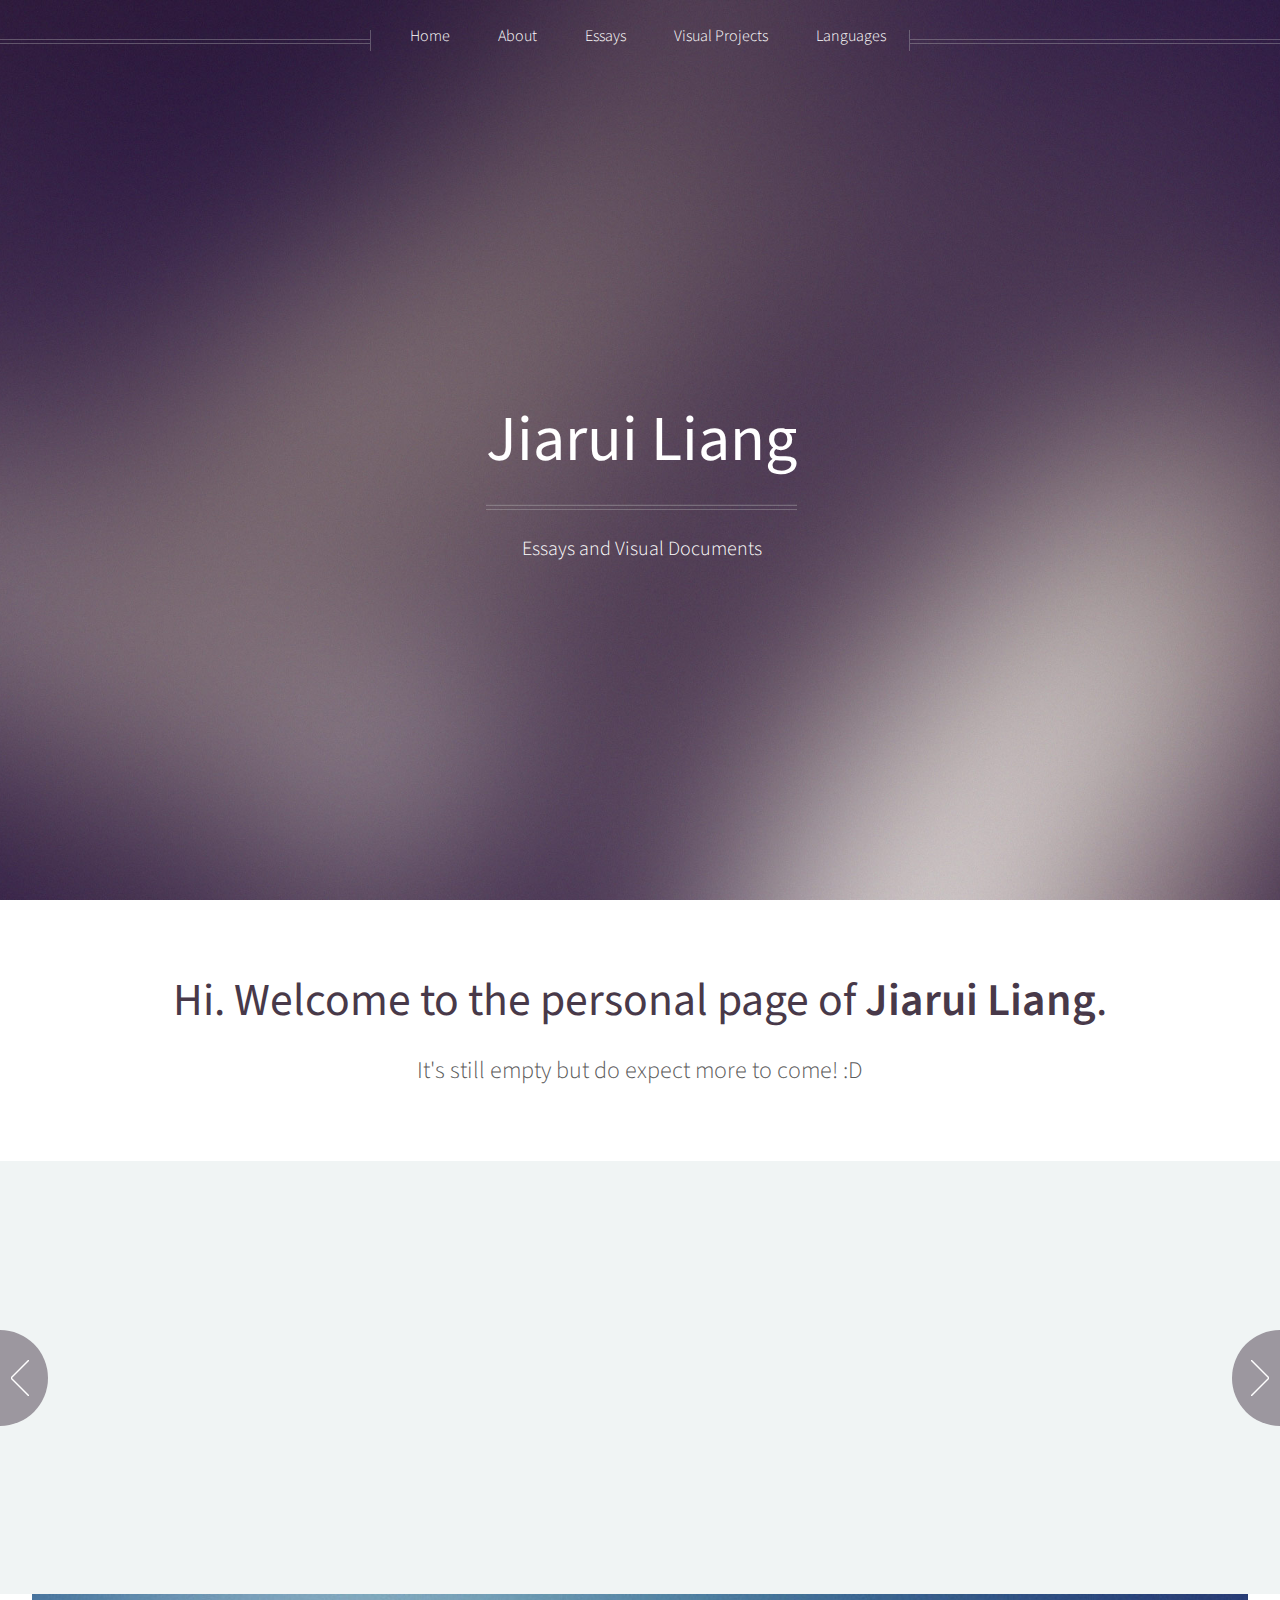
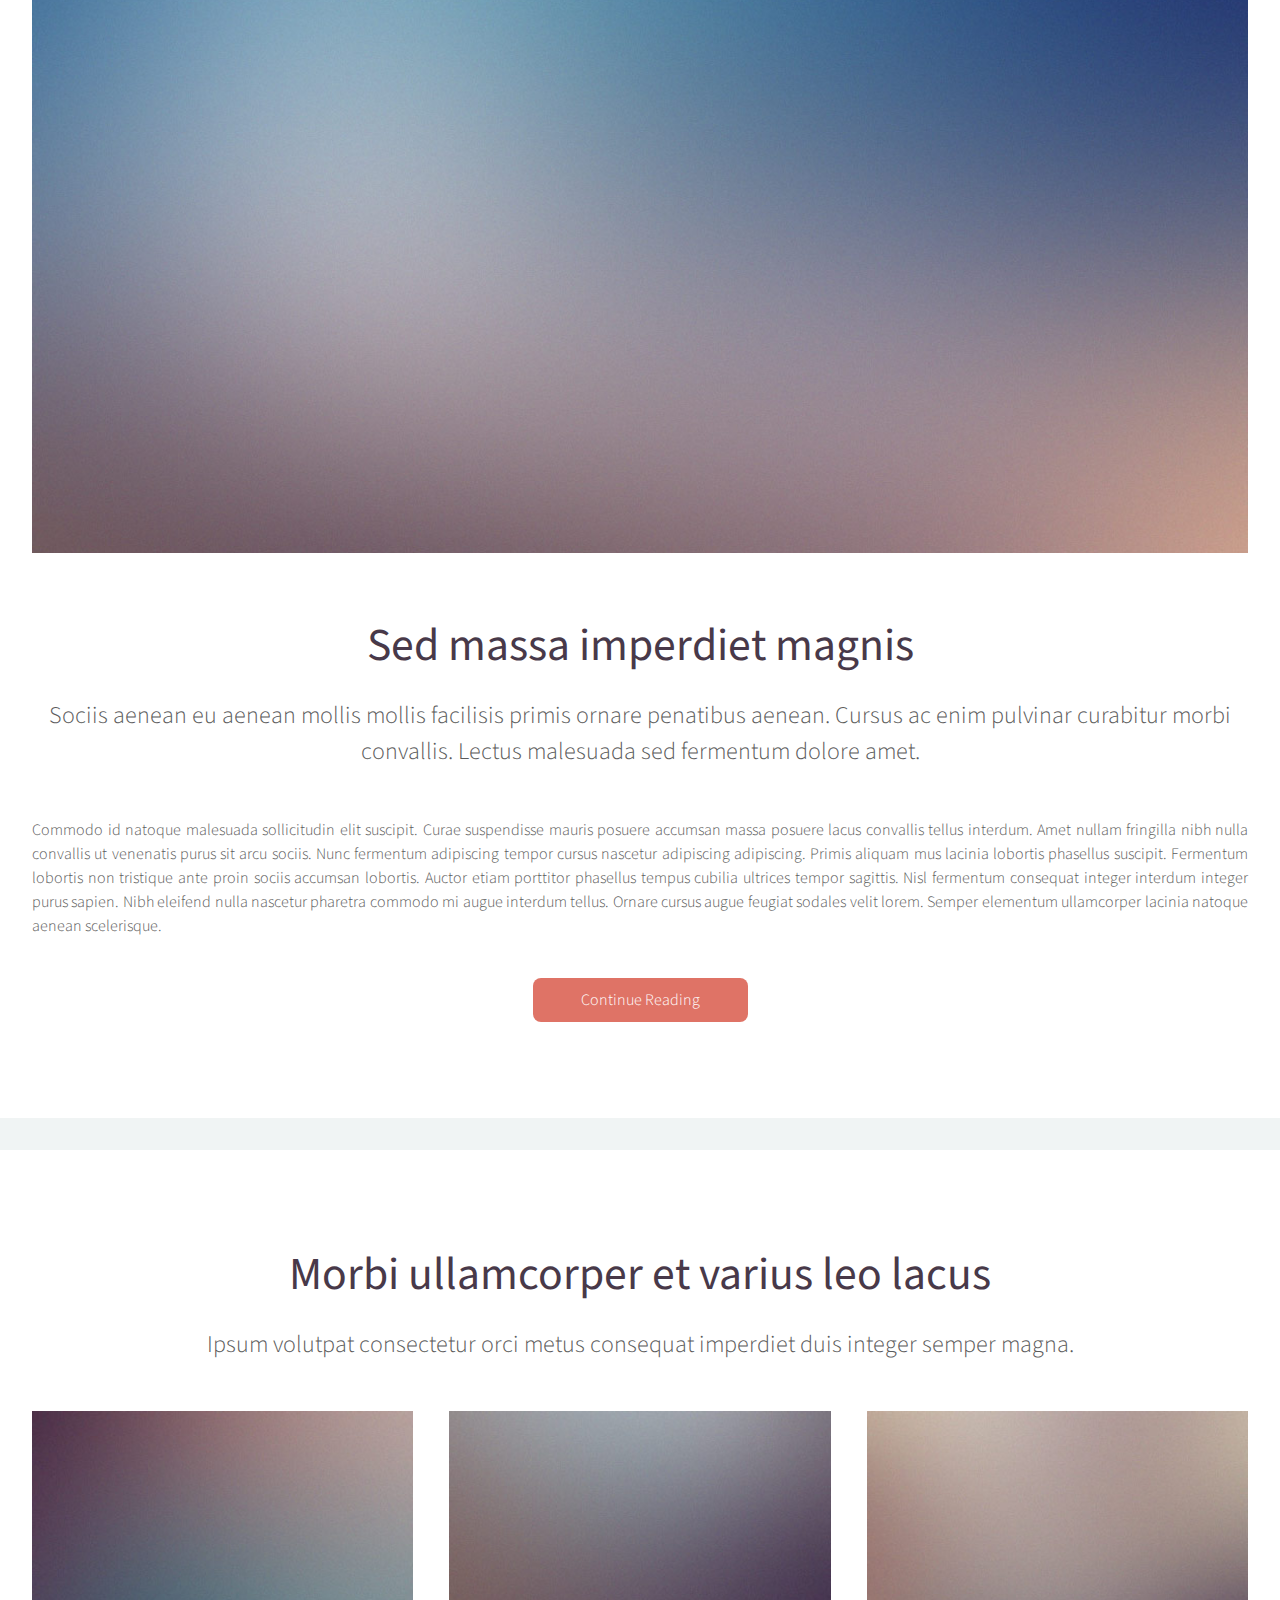
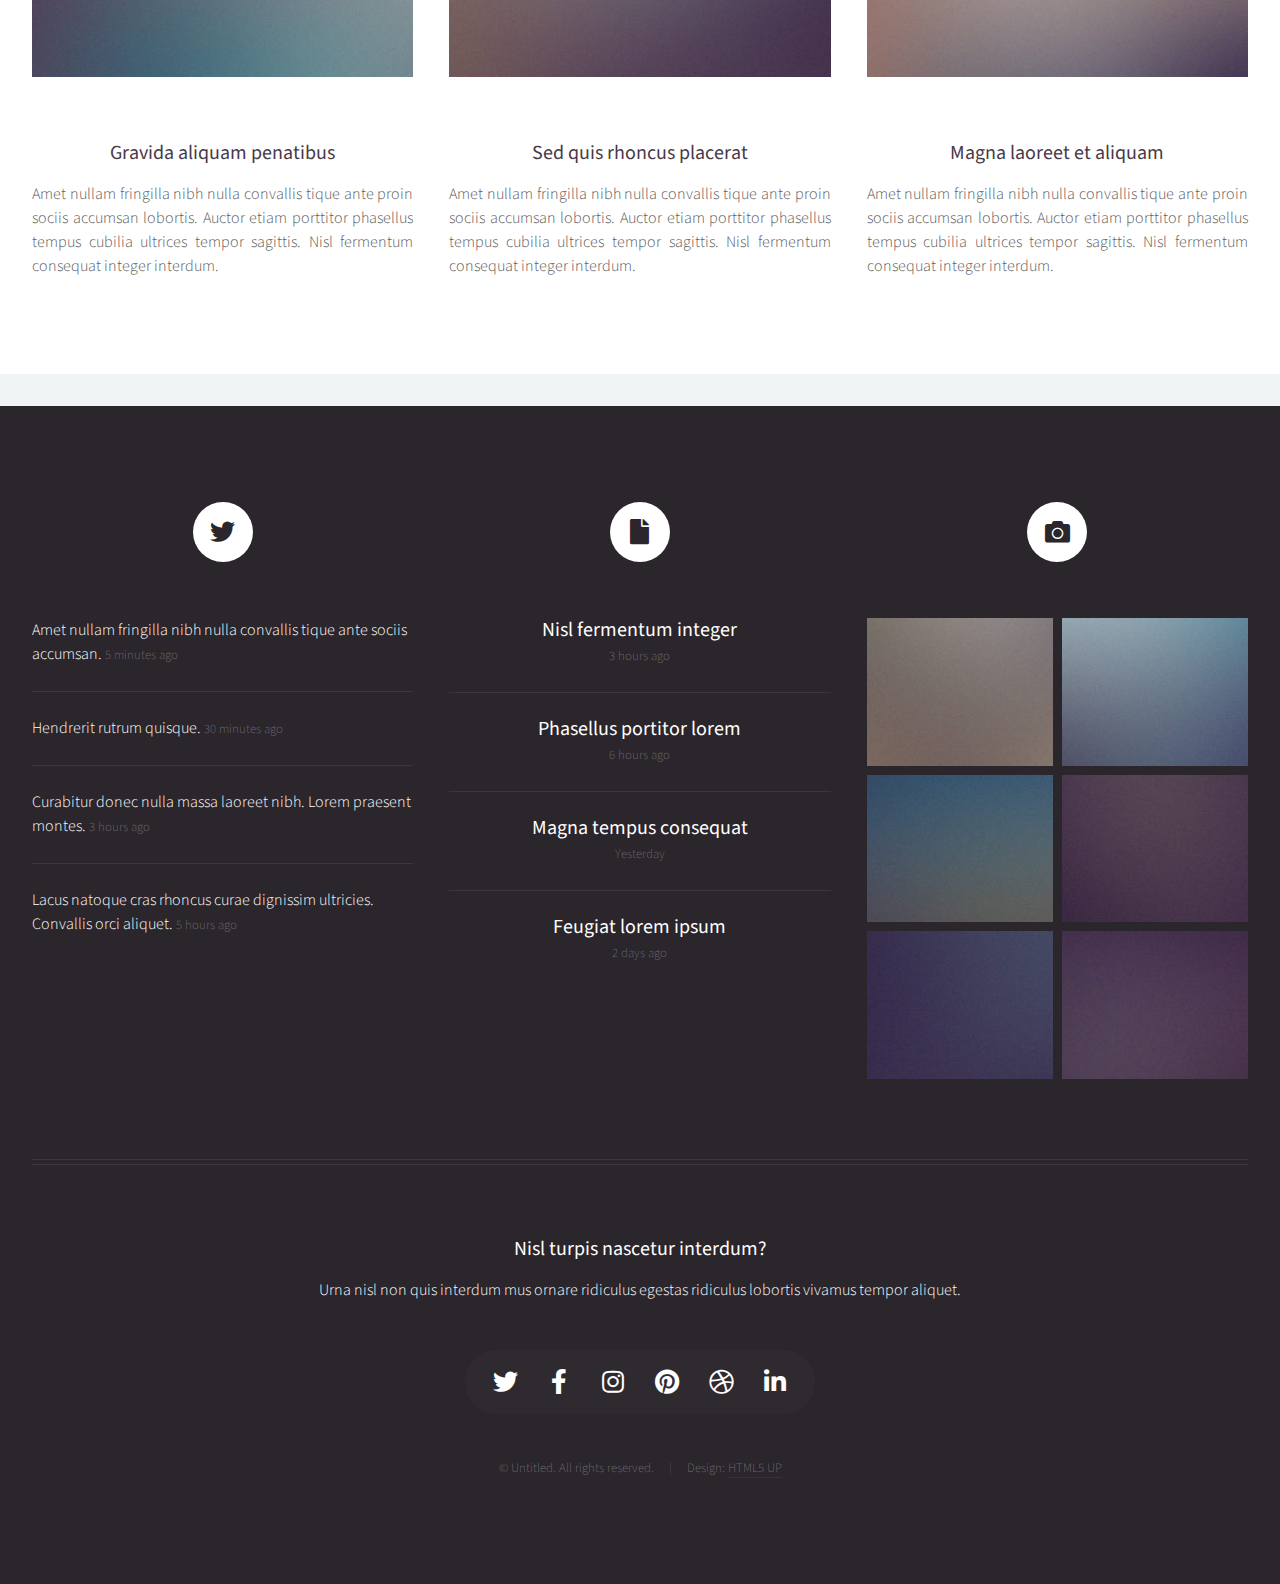
==== commit 342f8eaa: "Update index.html" ====
--- a/index.html
+++ b/index.html
@@ -31,27 +31,15 @@
 						<nav id="nav">
 							<ul>
 								<li><a href="index.html">Home</a></li>
-								<li>
-									<a href="#">Dropdown</a>
-									<ul>
-										<li><a href="#">Lorem ipsum dolor</a></li>
-										<li><a href="#">Magna phasellus</a></li>
-										<li><a href="#">Etiam dolore nisl</a></li>
-										<li>
-											<a href="#">And a submenu &hellip;</a>
-											<ul>
-												<li><a href="#">Lorem ipsum dolor</a></li>
-												<li><a href="#">Phasellus consequat</a></li>
-												<li><a href="#">Magna phasellus</a></li>
-												<li><a href="#">Etiam dolore nisl</a></li>
-											</ul>
-										</li>
-										<li><a href="#">Veroeros feugiat</a></li>
+								<li><a href="#">About</a></li>
+								<li><a href="left-sidebar.html">Essays</a></li>
+								<li><a href="right-sidebar.html">Visual Projects</a></li>
+								<li><a href="no-sidebar.html">Languages</a>
+								<ul>
+										<li><a href="#">中文</a></li>
+										<li><a href="#">English</a></li>
 									</ul>
 								</li>
-								<li><a href="left-sidebar.html">Essays</a></li>
-								<li><a href="right-sidebar.html">Visual Projects</a></li>
-								<li><a href="no-sidebar.html">Languages</a></li>
 							</ul>
 						</nav>
 
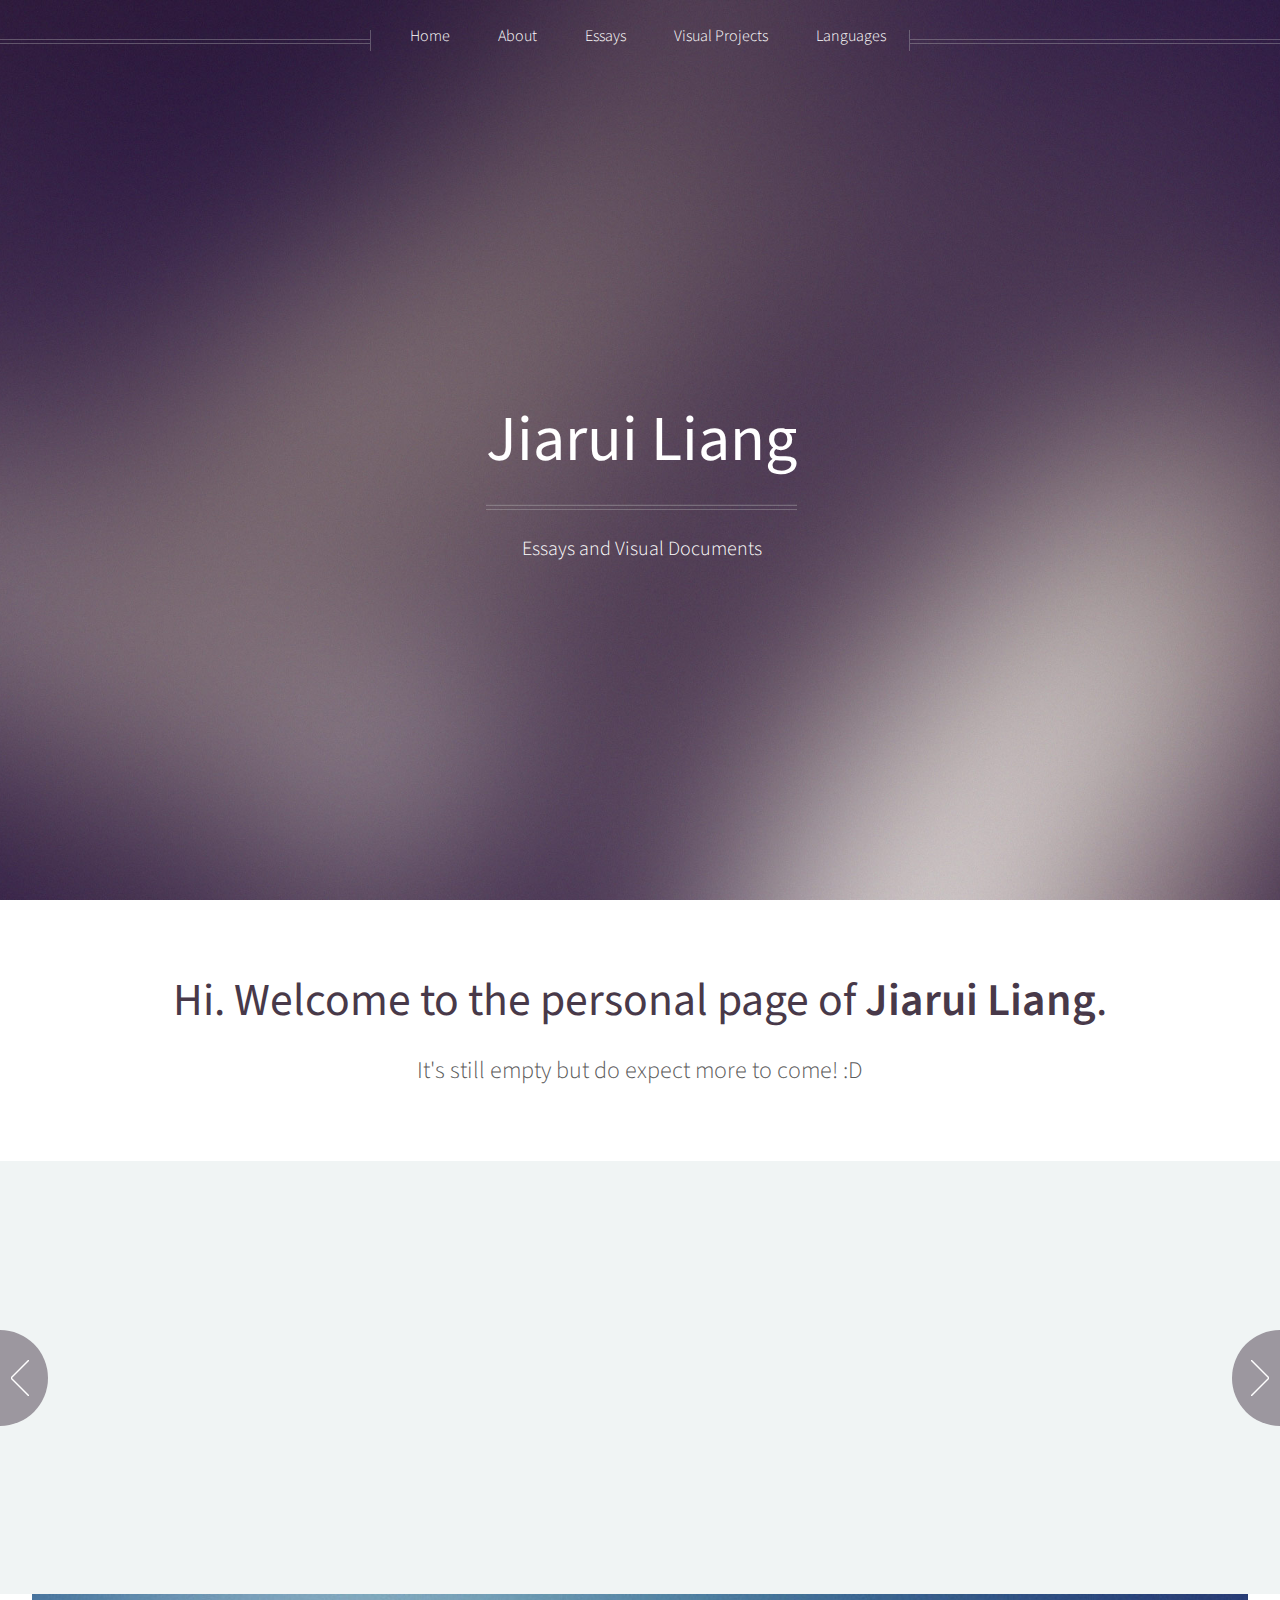
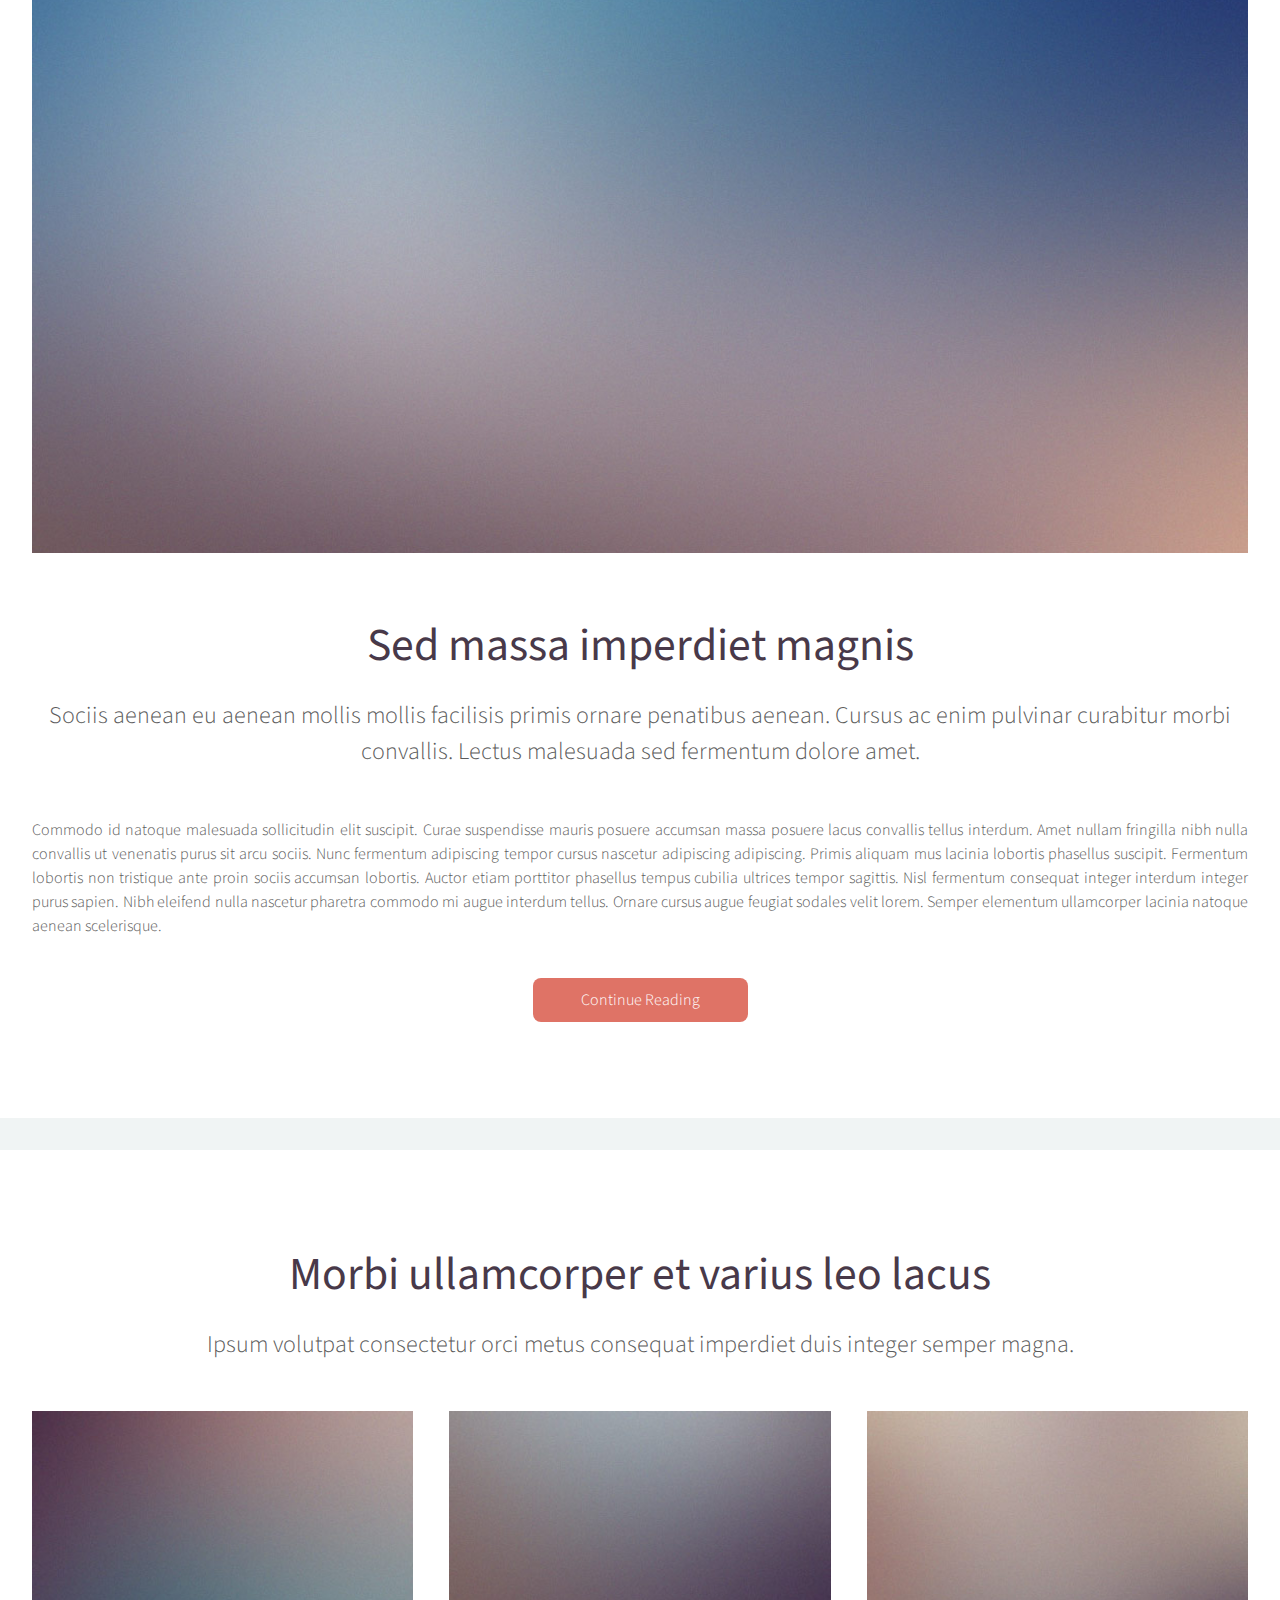
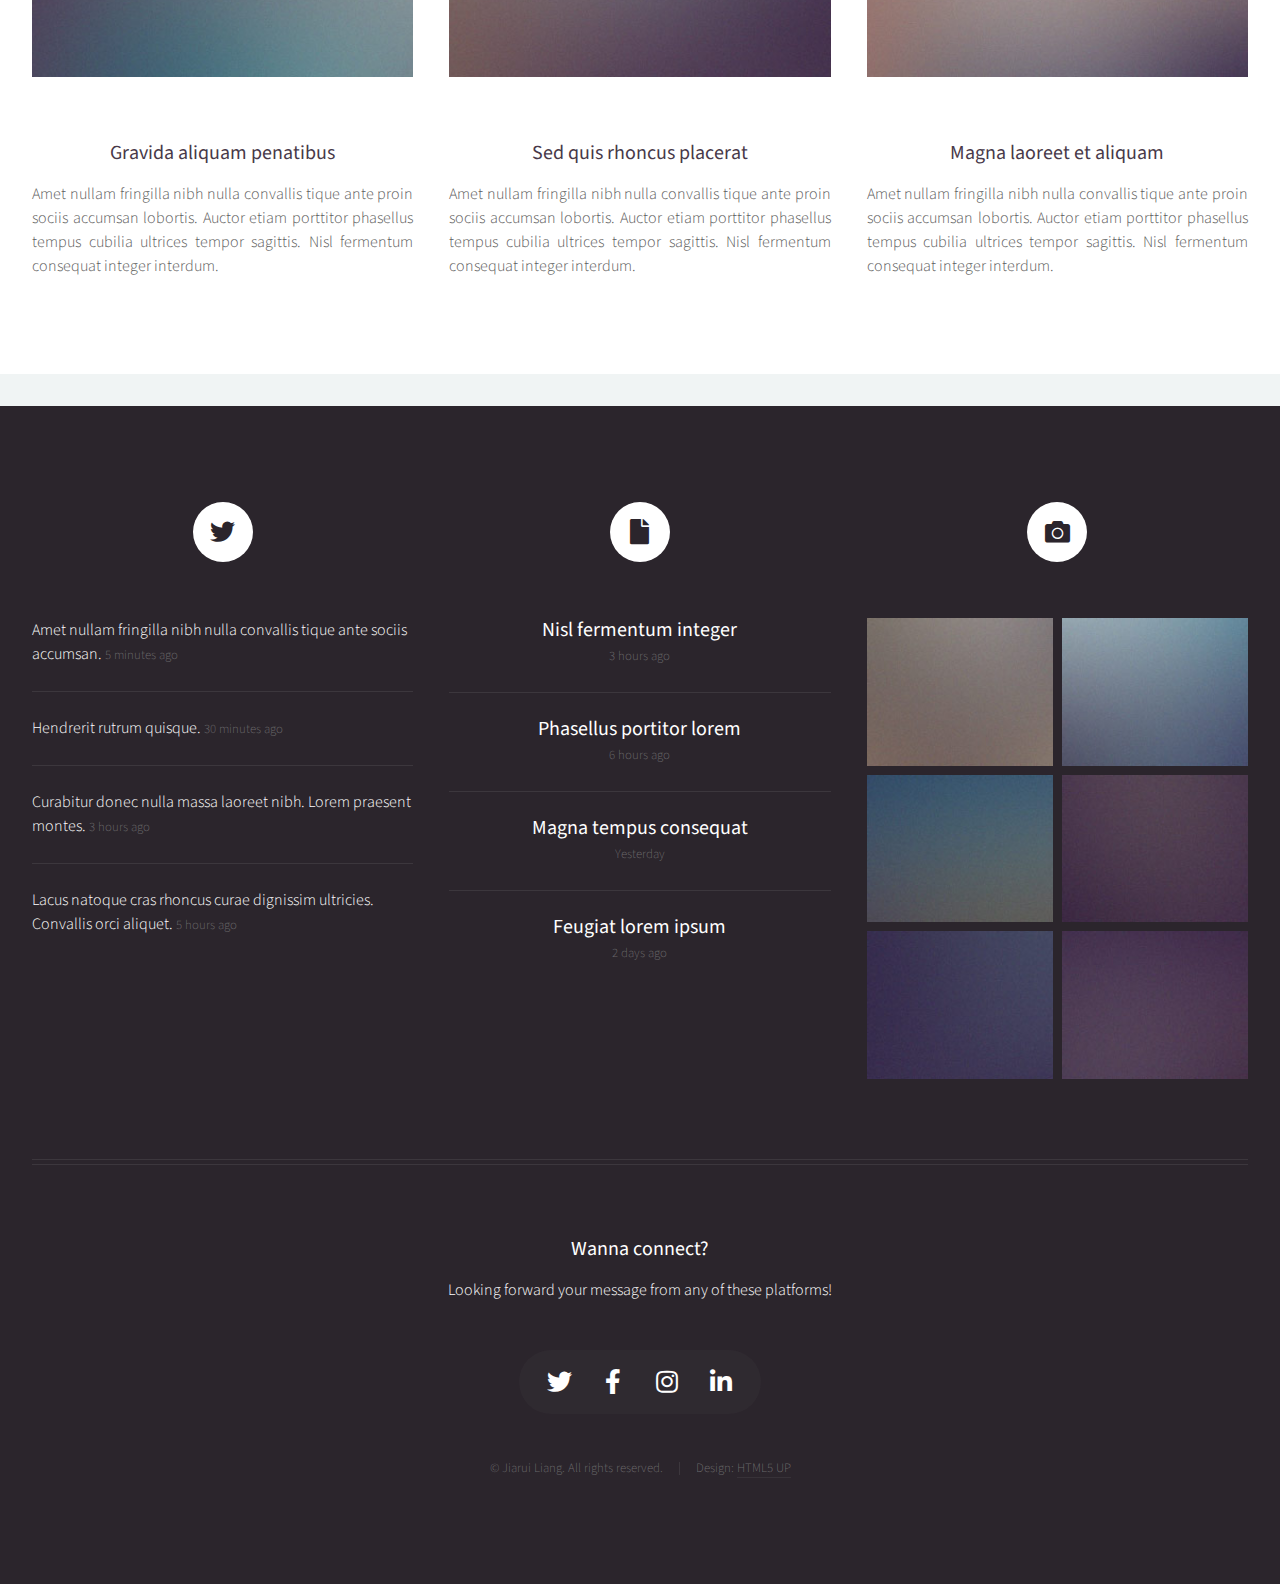
==== commit a7650e9a: "Update index.html" ====
--- a/index.html
+++ b/index.html
@@ -329,15 +329,13 @@
 								<!-- Contact -->
 									<section class="contact">
 										<header>
-											<h3>Nisl turpis nascetur interdum?</h3>
+											<h3>Wanna connect?</h3>
 										</header>
-										<p>Urna nisl non quis interdum mus ornare ridiculus egestas ridiculus lobortis vivamus tempor aliquet.</p>
+										<p>Looking forward your message from any of these platforms!</p>
 										<ul class="icons">
 											<li><a href="#" class="icon brands fa-twitter"><span class="label">Twitter</span></a></li>
 											<li><a href="#" class="icon brands fa-facebook-f"><span class="label">Facebook</span></a></li>
 											<li><a href="#" class="icon brands fa-instagram"><span class="label">Instagram</span></a></li>
-											<li><a href="#" class="icon brands fa-pinterest"><span class="label">Pinterest</span></a></li>
-											<li><a href="#" class="icon brands fa-dribbble"><span class="label">Dribbble</span></a></li>
 											<li><a href="#" class="icon brands fa-linkedin-in"><span class="label">Linkedin</span></a></li>
 										</ul>
 									</section>
@@ -345,7 +343,7 @@
 								<!-- Copyright -->
 									<div class="copyright">
 										<ul class="menu">
-											<li>&copy; Untitled. All rights reserved.</li><li>Design: <a href="http://html5up.net">HTML5 UP</a></li>
+											<li>&copy; Jiarui Liang. All rights reserved.</li><li>Design: <a href="http://html5up.net">HTML5 UP</a></li>
 										</ul>
 									</div>
 
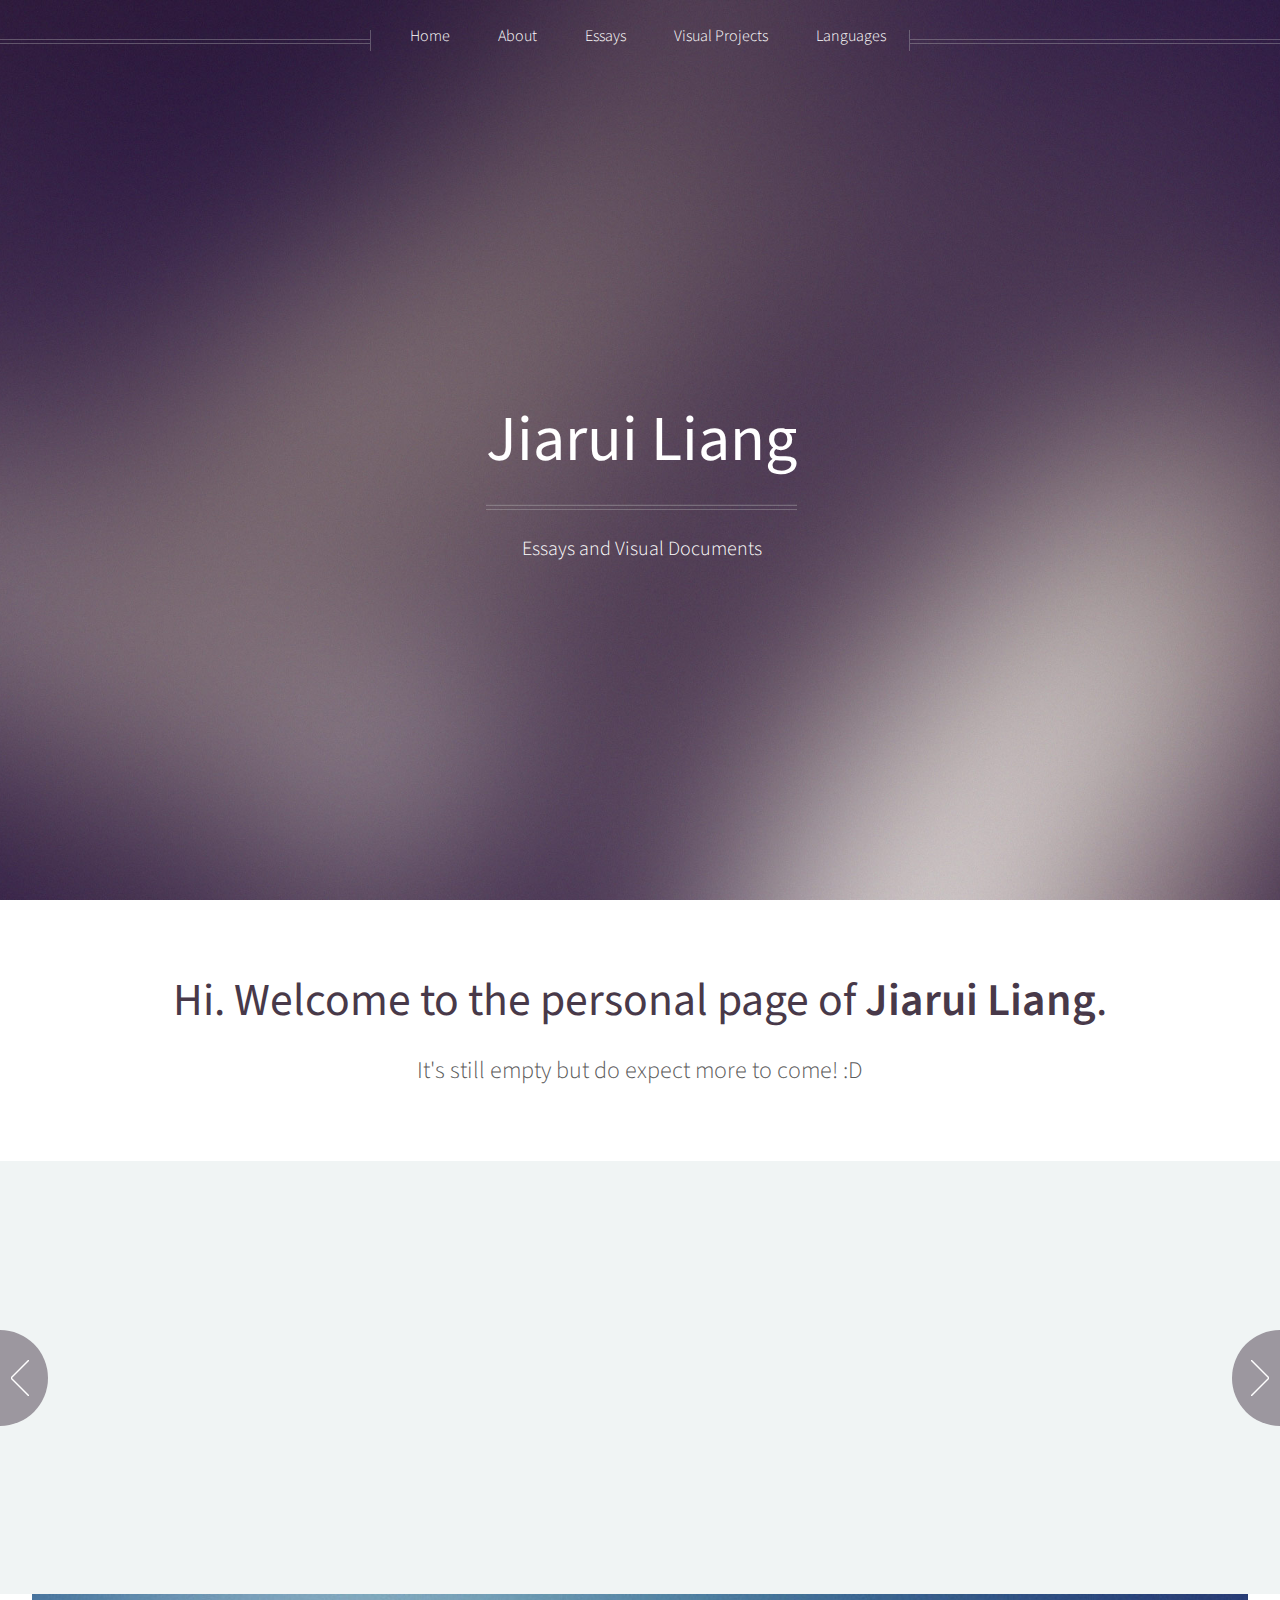
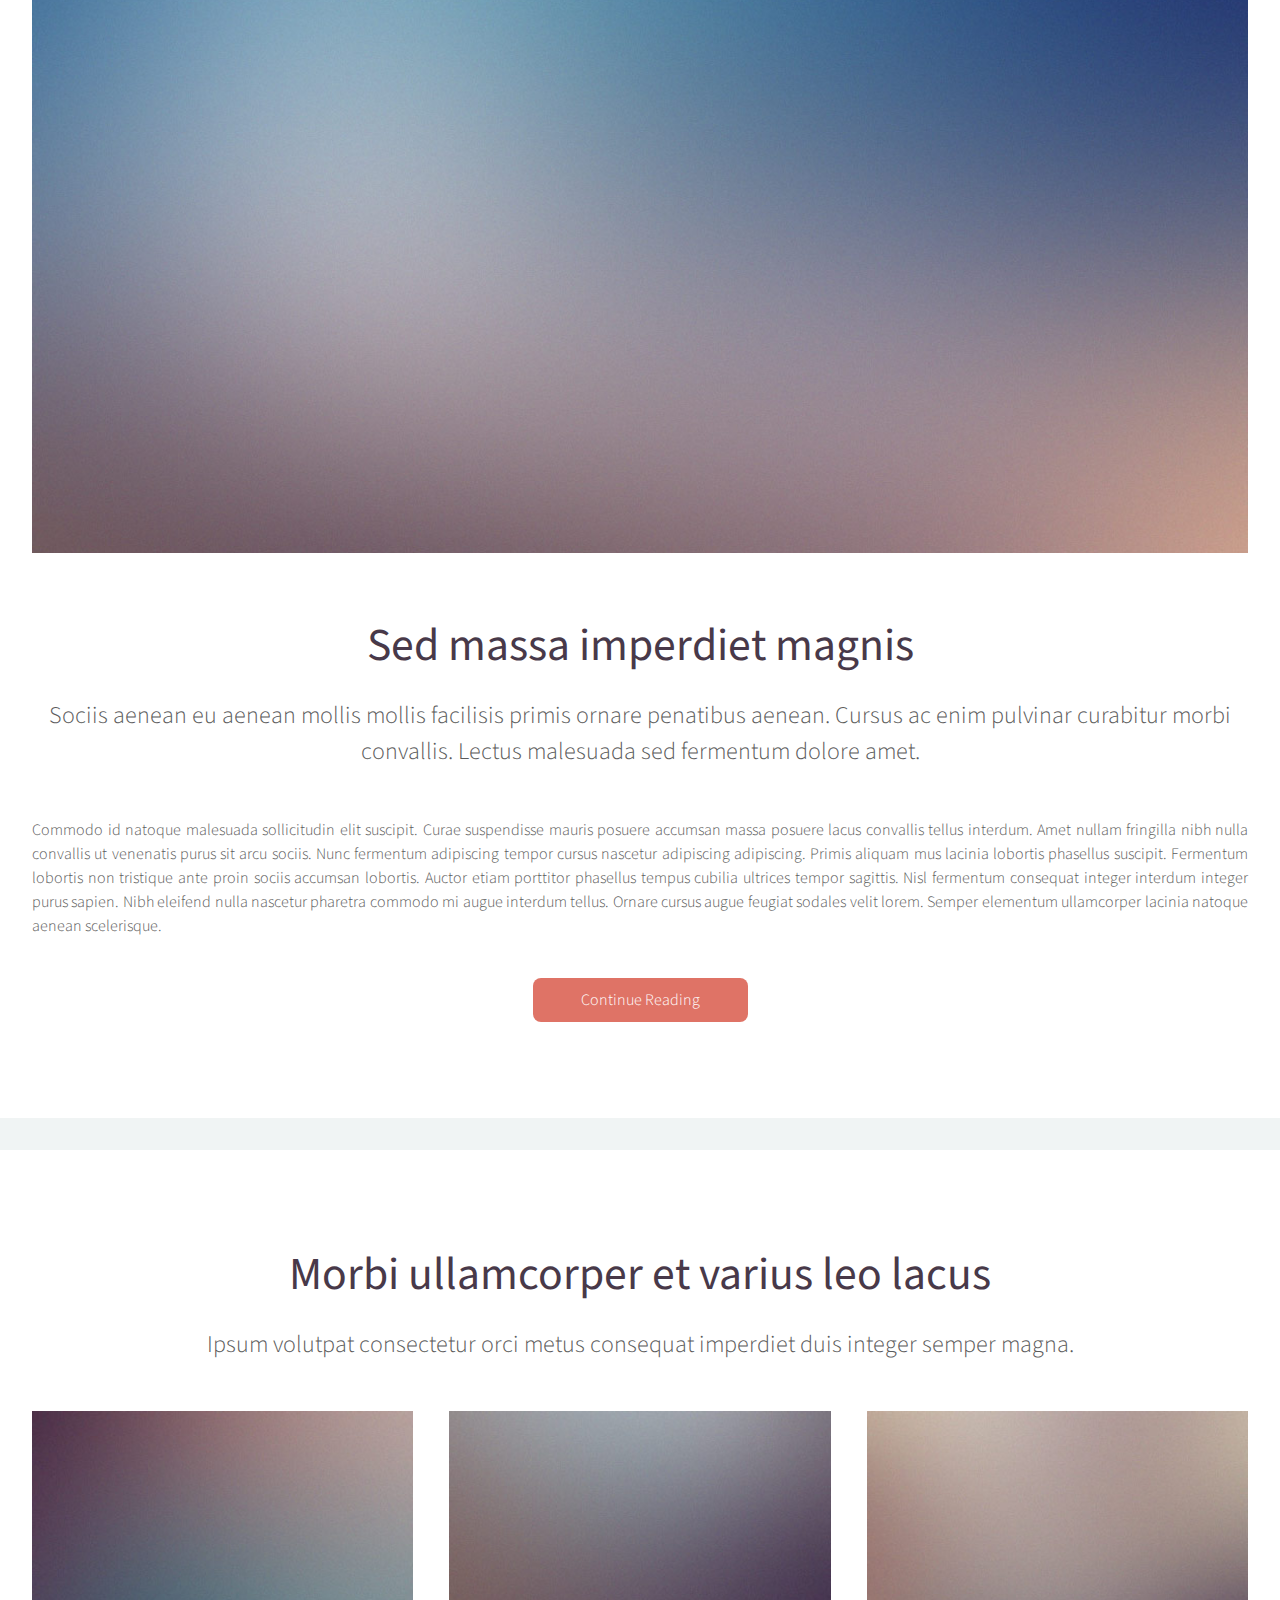
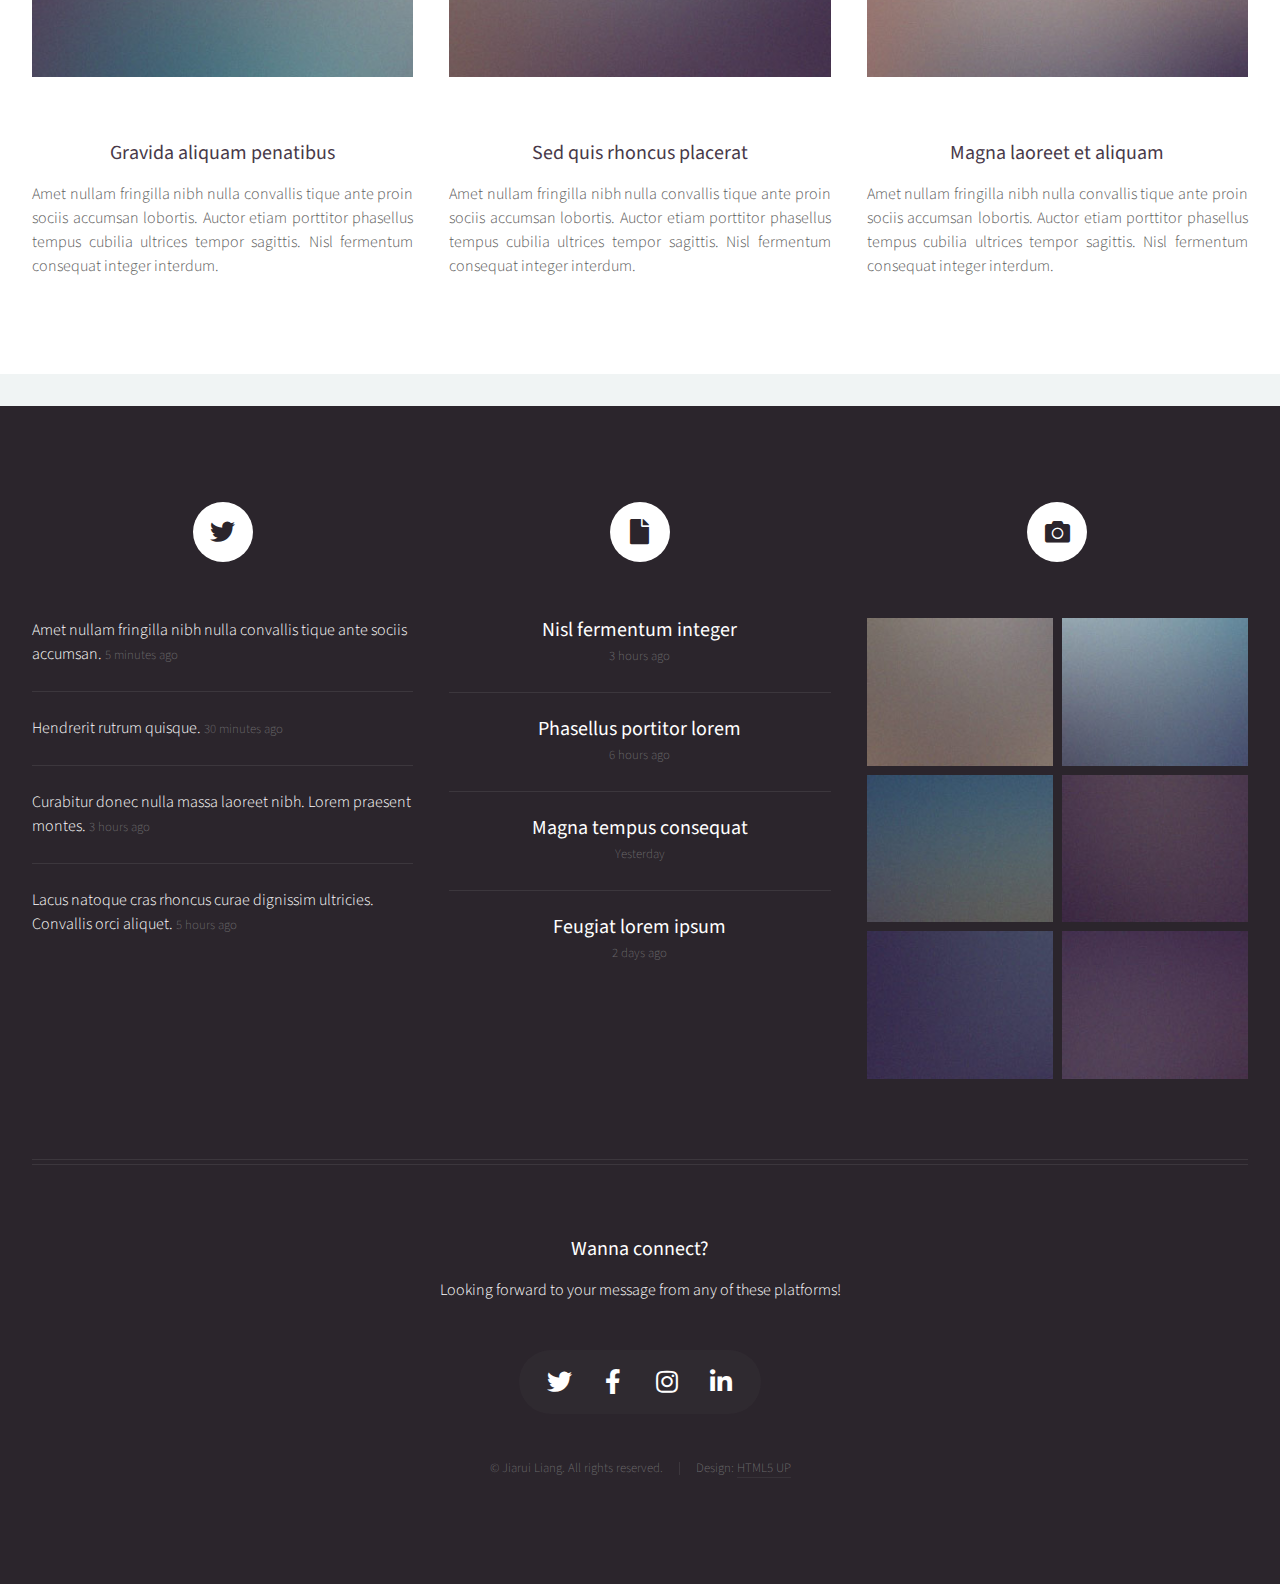
==== commit c26d6db3: "Update index.html" ====
--- a/index.html
+++ b/index.html
@@ -331,7 +331,7 @@
 										<header>
 											<h3>Wanna connect?</h3>
 										</header>
-										<p>Looking forward your message from any of these platforms!</p>
+										<p>Looking forward to your message from any of these platforms!</p>
 										<ul class="icons">
 											<li><a href="#" class="icon brands fa-twitter"><span class="label">Twitter</span></a></li>
 											<li><a href="#" class="icon brands fa-facebook-f"><span class="label">Facebook</span></a></li>
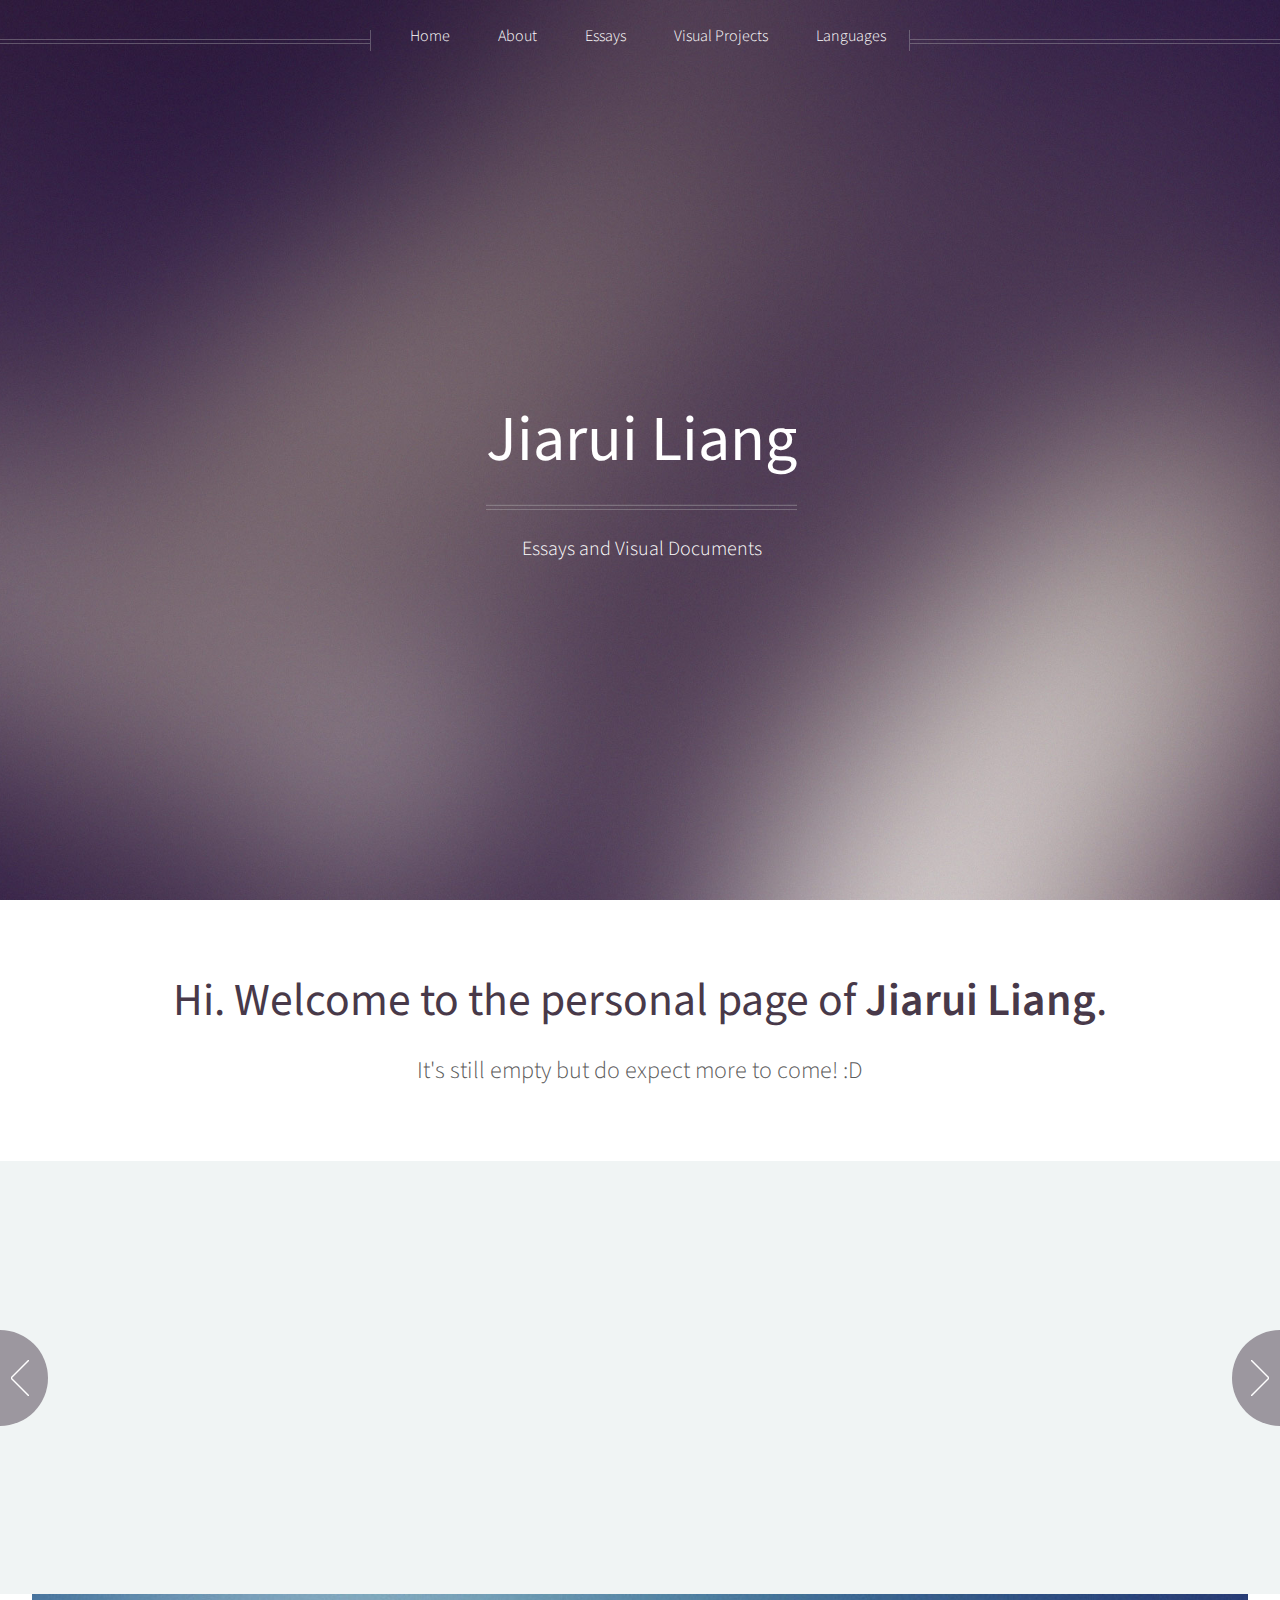
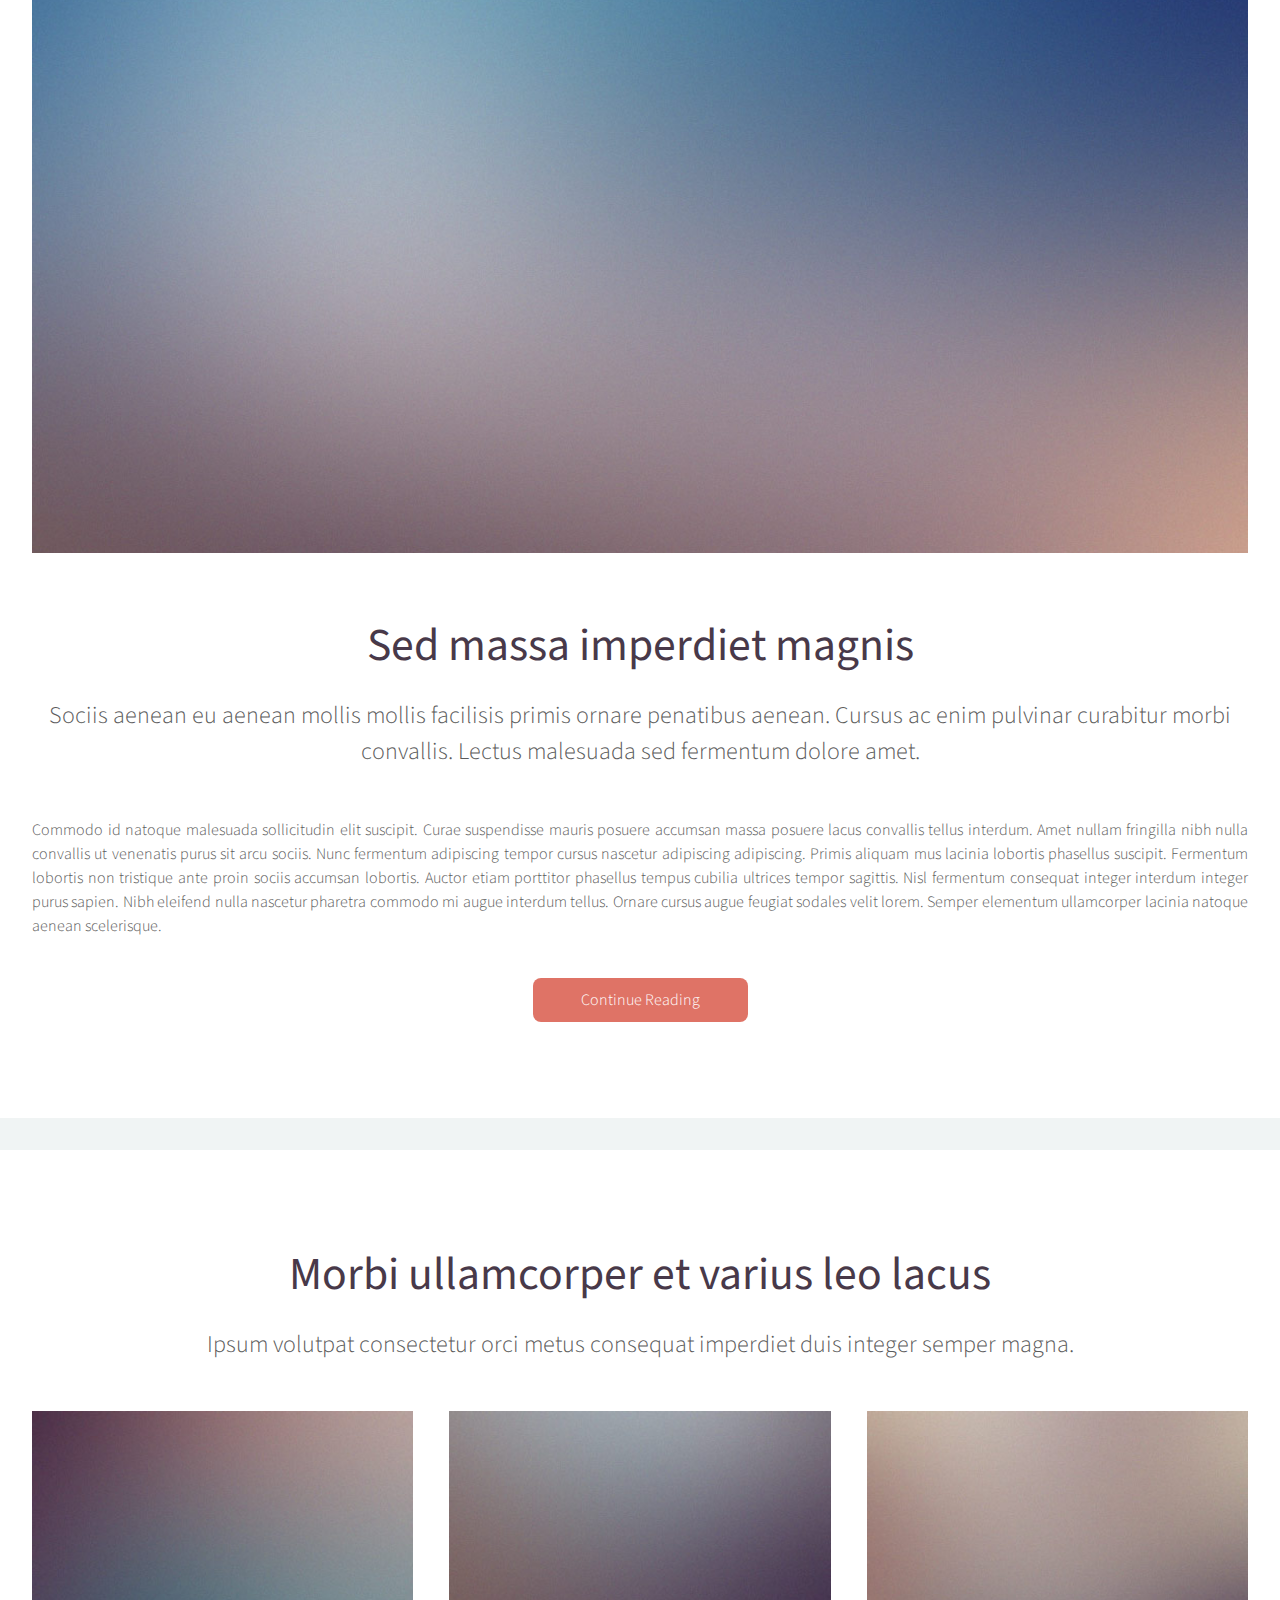
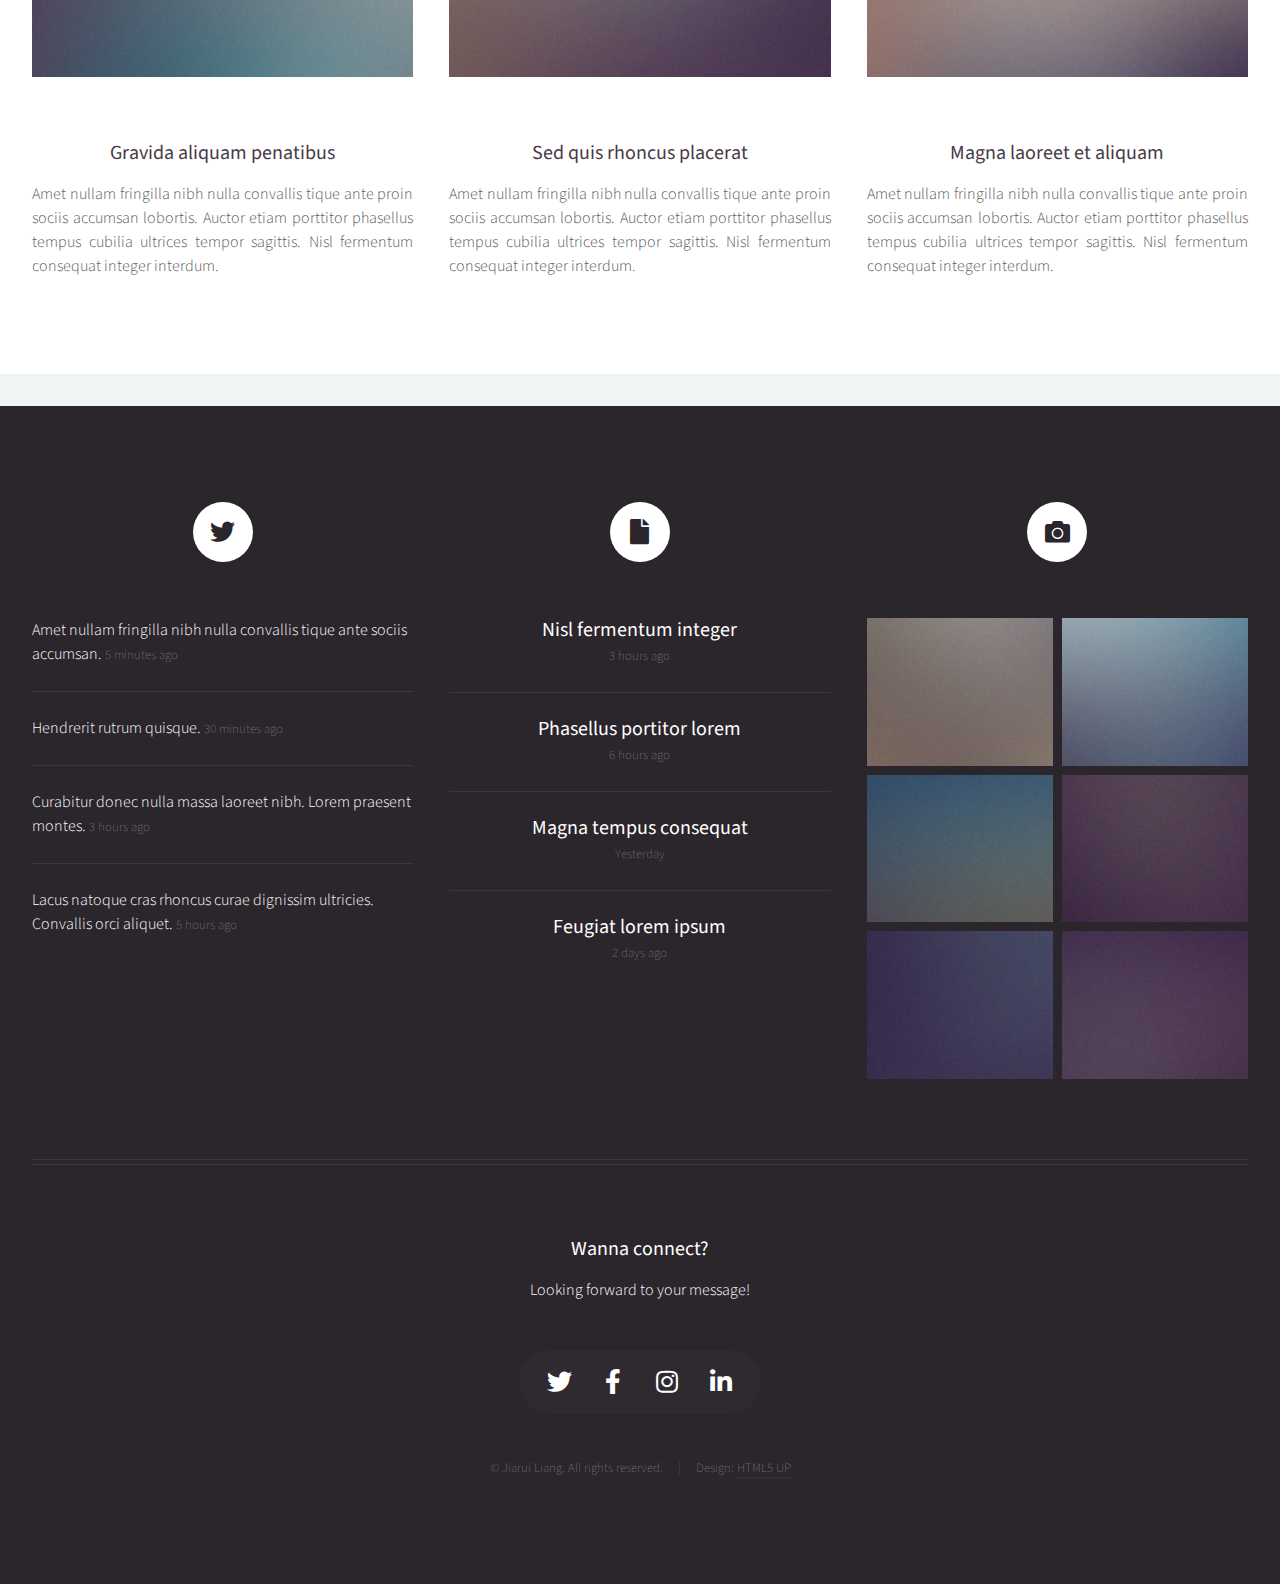
==== commit e82ccf45: "Update index.html" ====
--- a/index.html
+++ b/index.html
@@ -331,7 +331,7 @@
 										<header>
 											<h3>Wanna connect?</h3>
 										</header>
-										<p>Looking forward to your message from any of these platforms!</p>
+										<p>Looking forward to your message!</p>
 										<ul class="icons">
 											<li><a href="#" class="icon brands fa-twitter"><span class="label">Twitter</span></a></li>
 											<li><a href="#" class="icon brands fa-facebook-f"><span class="label">Facebook</span></a></li>
